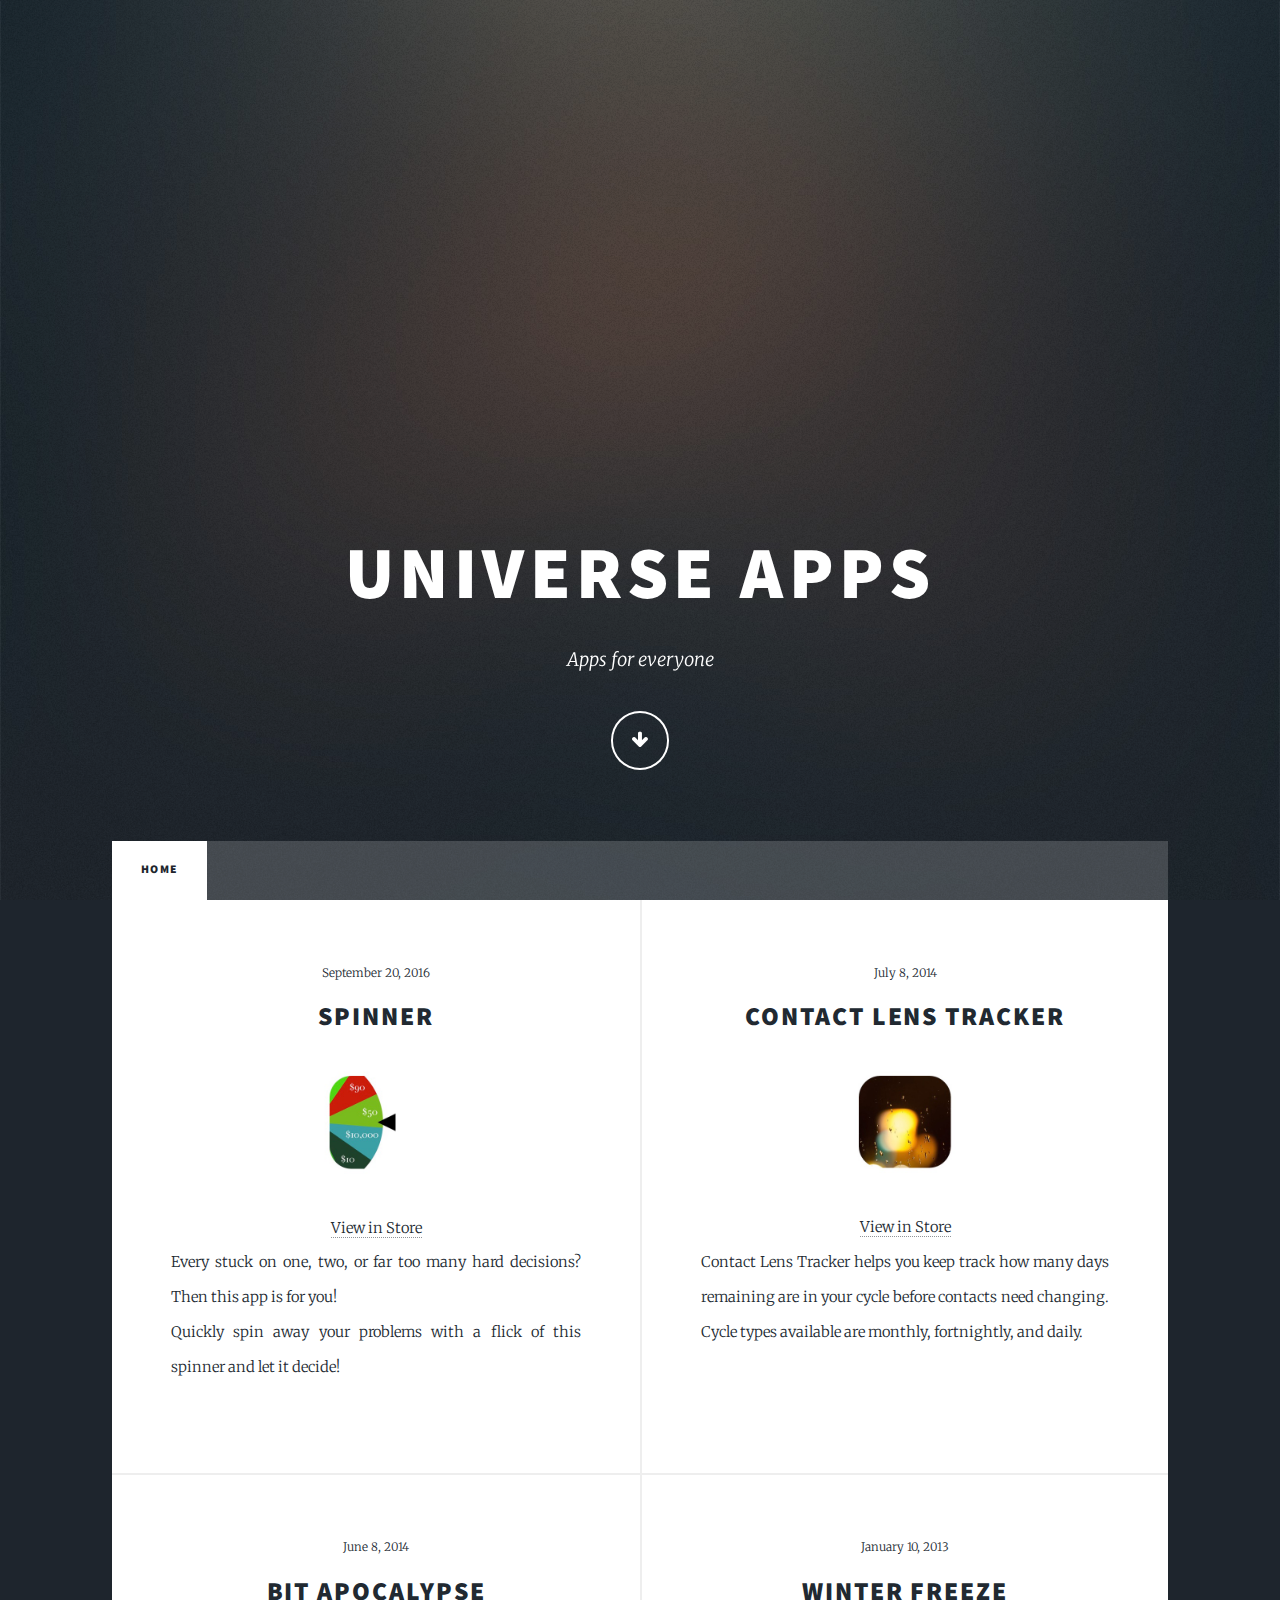
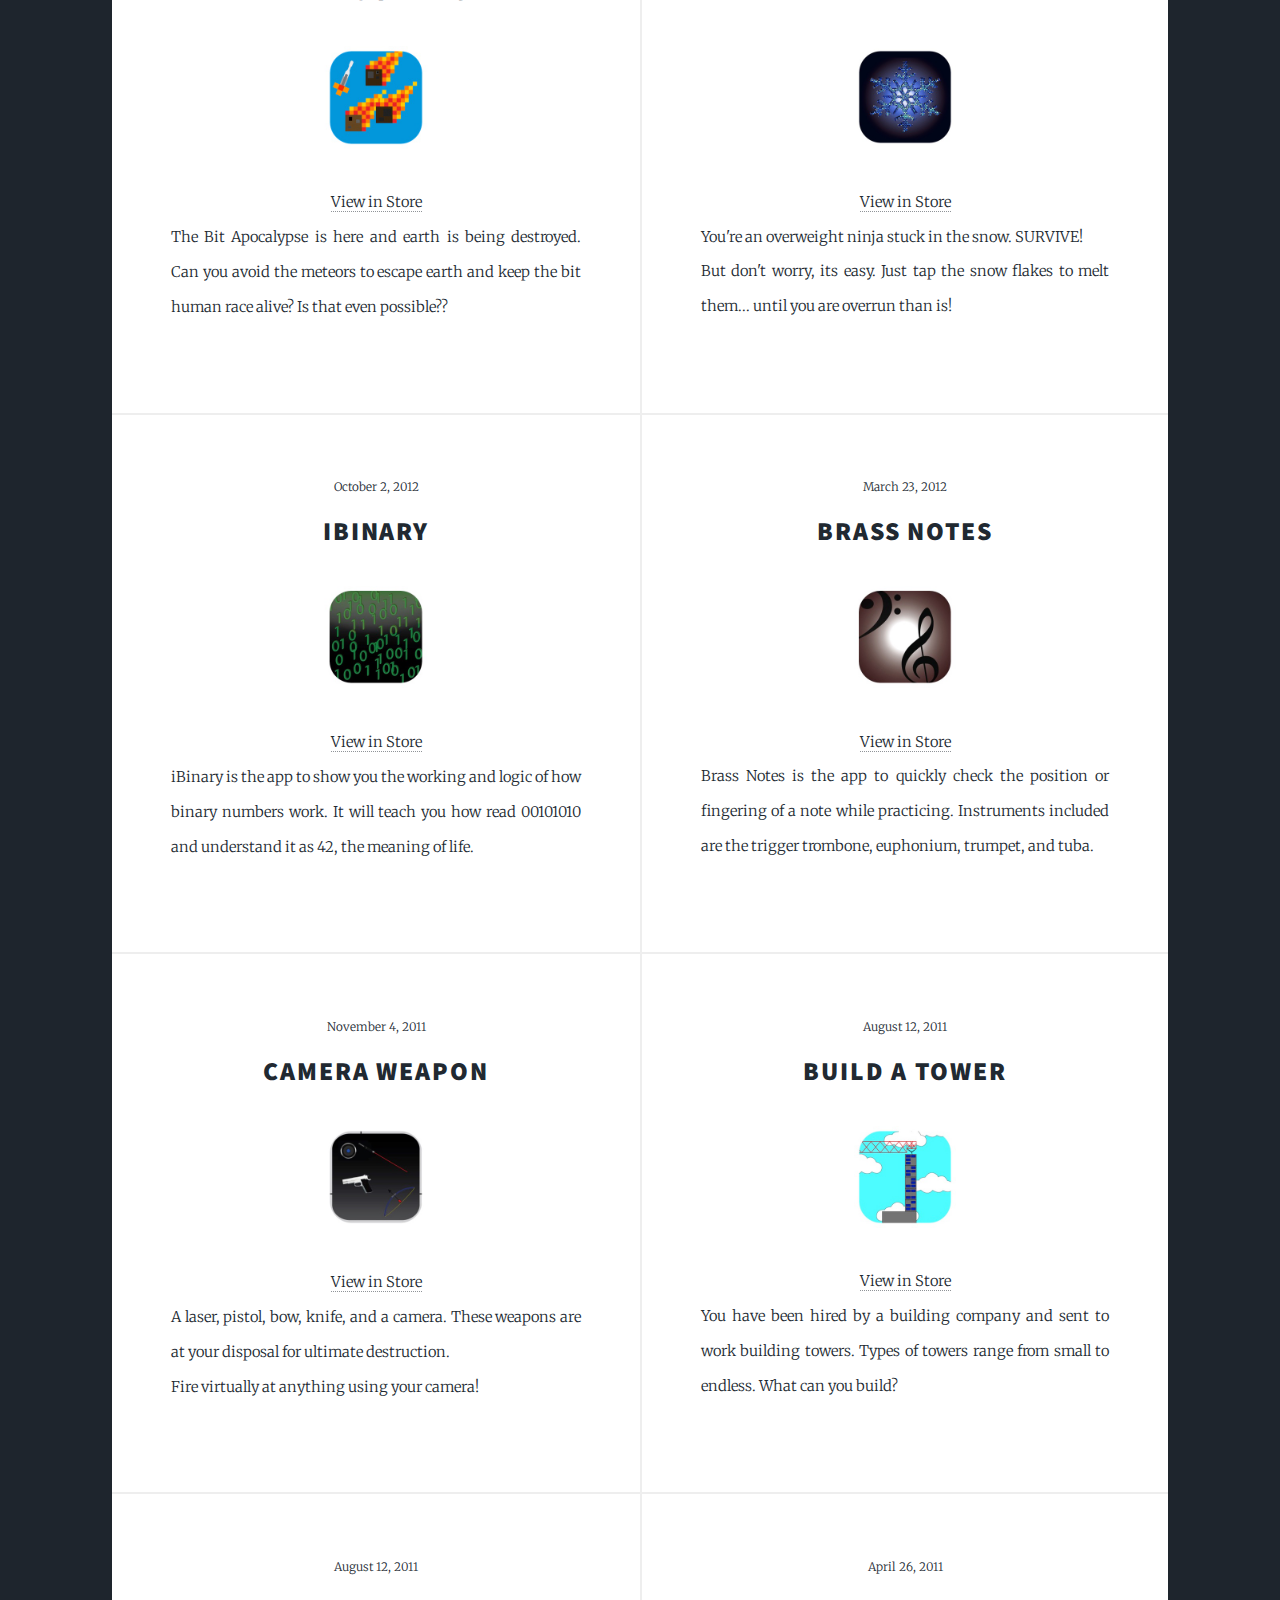
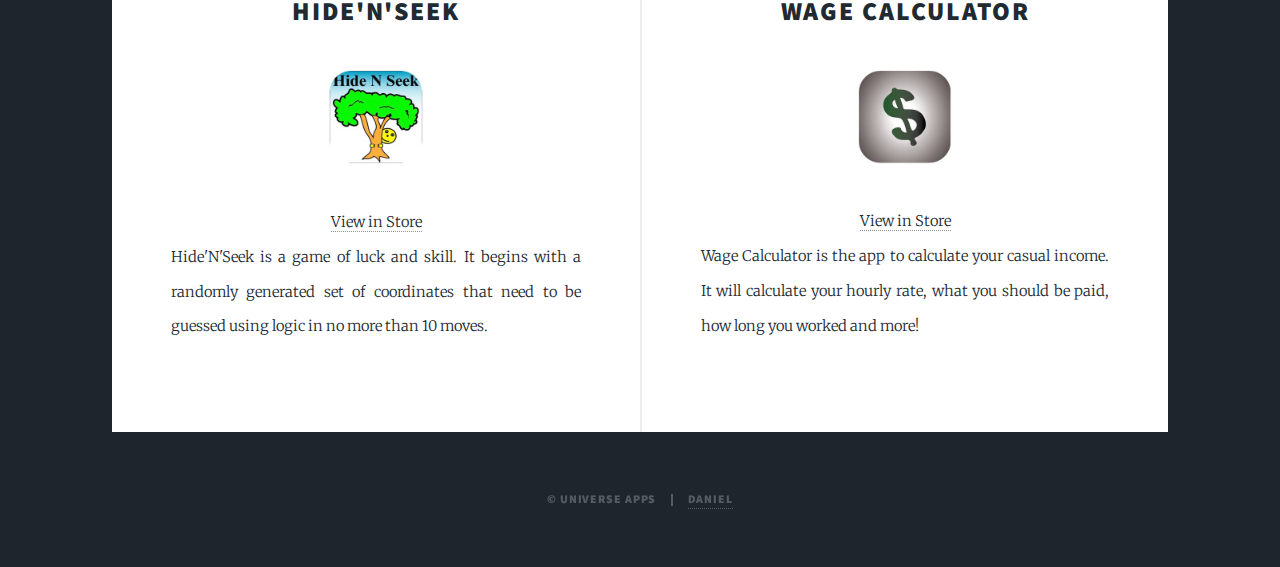
==== index.html @ ab13619a "Initial commit" ====
<!DOCTYPE HTML>
<html>
	<head>
		<title>Home : Universe Apps</title>
		<meta charset="utf-8" />
		<meta name="viewport" content="width=device-width, initial-scale=1, user-scalable=no" />
		<link rel="stylesheet" href="assets/css/main.css" />
		<noscript><link rel="stylesheet" href="assets/css/noscript.css" /></noscript>
	</head>
	<body class="is-loading">

		<!-- Wrapper -->
			<div id="wrapper" class="fade-in">

				<!-- Intro -->
					<div id="intro">
						<h1>Universe Apps</h1>
						<p>Apps for everyone<br /></p>
						<ul class="actions">
							<li><a href="#header" class="button icon solo fa-arrow-down scrolly">Continue</a></li>
						</ul>
					</div>

				<!-- Header -->
					<header id="header">
						<a href="#" class="logo">Apps</a>
					</header>

				<!-- Nav -->
					<nav id="nav">
						<ul class="links">
							<li class="active"><a href="/">Home</a></li>
						</ul>
					</nav>

				<!-- Main -->
					<div id="main">

						<!-- Posts -->
						<section class="posts">
							<article>
								<header>
									<span class="date">September 20, 2016</span>
									<h2><a href="#">Spinner</a></h2>
								</header>
								<a href="#" class="image fit"><img src="images/icon-spinner.jpg" alt="Spinner Icon" /></a>
								<a href="https://itunes.apple.com/us/app/music-ali-cation-spinner/id1155914004?mt=8">View in Store</a>
								<p>Every stuck on one, two, or far too many hard decisions? Then this app is for you!<br/>Quickly spin away your problems with a flick of this spinner and let it decide!</p>
								<ul class="actions">
									<!-- <li><a href="#" class="button">I want more!</a></li> -->
								</ul>
							</article>

							<article>
								<header>
									<span class="date">July 8, 2014</span>
									<h2><a href="#">Contact Lens Tracker</a></h2>
								</header>
								<a href="#" class="image fit"><img src="images/icon-contactlenstracker.jpg" alt="Contact Lens Tracker Icon" /></a>
								<a href="https://itunes.apple.com/us/app/contact-lens-tracker/id894402093?mt=8">View in Store</a>
								<p>Contact Lens Tracker helps you keep track how many days remaining are in your cycle before contacts need changing. Cycle types available are monthly, fortnightly, and daily.</p>
								<ul class="actions">
									<!-- <li><a href="#" class="button">I want more!</a></li> -->
								</ul>
							</article>

							<article>
								<header>
									<span class="date">June 8, 2014</span>
									<h2><a href="#">Bit Apocalypse</a></h2>
								</header>
								<a href="#" class="image fit"><img src="images/icon-bitapocalypse.jpg" alt="Bit Apocalypse Icon" /></a>
								<a href="https://itunes.apple.com/us/app/bit-apocalypse/id873081896?mt=8">View in Store</a>
								<p>The Bit Apocalypse is here and earth is being destroyed. Can you avoid the meteors to escape earth and keep the bit human race alive? Is that even possible??</p>
								<ul class="actions">
									<!-- <li><a href="#" class="button">I want more!</a></li> -->
								</ul>
							</article>
							
							<article>
								<header>
									<span class="date">January 10, 2013</span>
									<h2><a href="#">Winter Freeze</a></h2>
								</header>
								<a href="#" class="image fit"><img src="images/icon-winterfreeze.jpg" alt="Winter Freeze Icon" /></a>
								<a href="https://itunes.apple.com/au/app/winter-freeze/id590223038?mt=8">View in Store</a>
								<p>You're an overweight ninja stuck in the snow. SURVIVE!<br/>But don't worry, its easy. Just tap the snow flakes to melt them... until you are overrun than is!</p>
								<ul class="actions">
									<!-- <li><a href="#" class="button">I want more!</a></li> -->
								</ul>
							</article>

							<article>
								<header>
									<span class="date">October 2, 2012</span>
									<h2><a href="#">iBinary</a></h2>
								</header>
								<a href="#" class="image fit"><img src="images/icon-ibinary.jpg" alt="i Binary Icon" /></a>
								<a href="https://itunes.apple.com/au/app/ibinary/id564707224?mt=8">View in Store</a>
								<p>iBinary is the app to show you the working and logic of how binary numbers work. It will teach you how read 00101010 and understand it as 42, the meaning of life. </p>
								<ul class="actions">
									<!-- <li><a href="#" class="button">I want more!</a></li> -->
								</ul>
							</article>

							<article>
								<header>
									<span class="date">March 23, 2012</span>
									<h2><a href="#">Brass Notes</a></h2>
								</header>
								<a href="#" class="image fit"><img src="images/icon-brassnotes.jpg" alt="Brass Notes Icon" /></a>
								<a href="https://itunes.apple.com/au/app/brass-notes/id508528461?mt=8">View in Store</a>
								<p>Brass Notes is the app to quickly check the position or fingering of a note while practicing. Instruments included are the trigger trombone, euphonium, trumpet, and tuba.</p>
								<ul class="actions">
									<!-- <li><a href="#" class="button">I want more!</a></li> -->
								</ul>
							</article>

							<article>
								<header>
									<span class="date">November 4, 2011</span>
									<h2><a href="#">Camera Weapon</a></h2>
								</header>
								<a href="#" class="image fit"><img src="images/icon-cameraweapon.jpg" alt="Camera Weapon Icon" /></a>
								<a href="https://itunes.apple.com/au/app/camera-weapon/id477100239?mt=8">View in Store</a>
								<p>A laser, pistol, bow, knife, and a camera. These weapons are at your disposal for ultimate destruction.<br/>Fire virtually at anything using your camera!</p>
								<ul class="actions">
									<!-- <li><a href="#" class="button">I want more!</a></li> -->
								</ul>
							</article>

							<article>
								<header>
									<span class="date">August 12, 2011</span>
									<h2><a href="#">Build a Tower</a></h2>
								</header>
								<a href="#" class="image fit"><img src="images/icon-buildatower.jpg" alt="Build a Tower Icon" /></a>
								<a href="https://itunes.apple.com/au/app/build-a-tower/id455573363?mt=8">View in Store</a>
								<p>You have been hired by a building company and sent to work building towers. Types of towers range from small to endless. What can you build?</p>
								<ul class="actions">
									<!-- <li><a href="#" class="button">I want more!</a></li> -->
								</ul>
							</article>

							<article>
								<header>
									<span class="date">August 12, 2011</span>
									<h2><a href="#">Hide'N'Seek</a></h2>
								</header>
								<a href="#" class="image fit"><img src="images/icon-hidenseek.jpg" alt="Hide N Seek Icon" /></a>
								<a href="https://itunes.apple.com/au/app/hidenseek/id452963052?mt=8">View in Store</a>
								<p>Hide'N'Seek is a game of luck and skill. It begins with a randomly generated set of coordinates that need to be guessed using logic in no more than 10 moves.</p>
								<ul class="actions">
									<!-- <li><a href="#" class="button">I want more!</a></li> -->
								</ul>
							</article>

							<article>
								<header>
									<span class="date">April 26, 2011</span>
									<h2><a href="#">Wage Calculator</a></h2>
								</header>
								<a href="#" class="image fit"><img src="images/icon-wagecalculator.jpg" alt="Wage Calculator Icon" /></a>
								<a href="https://itunes.apple.com/au/app/wage-calculator/id431504537?mt=8">View in Store</a>
								<p>Wage Calculator is the app to calculate your casual income. It will calculate your hourly rate, what you should be paid, how long you worked and more!</p>
								<ul class="actions">
									<!-- <li><a href="#" class="button">I want more!</a></li> -->
								</ul>
							</article>
					
						</section>

					</div>


				<!-- Copyright -->
					<div id="copyright">
						<ul><li>&copy; Universe Apps</li><li><a href="#">Daniel</a></li></ul>
					</div>

			</div>

		<!-- Scripts -->
			<script src="assets/js/jquery.min.js"></script>
			<script src="assets/js/jquery.scrollex.min.js"></script>
			<script src="assets/js/jquery.scrolly.min.js"></script>
			<script src="assets/js/skel.min.js"></script>
			<script src="assets/js/util.js"></script>
			<script src="assets/js/main.js"></script>

	</body>
</html>
---- assets/css/main.css ----
@import url(font-awesome.min.css);
@import url("https://fonts.googleapis.com/css?family=Merriweather:300,700,300italic,700italic|Source+Sans+Pro:900");

/*
	Massively by HTML5 UP
	html5up.net | @ajlkn
	Free for personal and commercial use under the CCA 3.0 license (html5up.net/license)
*/

/* Reset */

	html, body, div, span, applet, object, iframe, h1, h2, h3, h4, h5, h6, p, blockquote, pre, a, abbr, acronym, address, big, cite, code, del, dfn, em, img, ins, kbd, q, s, samp, small, strike, strong, sub, sup, tt, var, b, u, i, center, dl, dt, dd, ol, ul, li, fieldset, form, label, legend, table, caption, tbody, tfoot, thead, tr, th, td, article, aside, canvas, details, embed, figure, figcaption, footer, header, hgroup, menu, nav, output, ruby, section, summary, time, mark, audio, video {
		margin: 0;
		padding: 0;
		border: 0;
		font-size: 100%;
		font: inherit;
		vertical-align: baseline;
	}

	article, aside, details, figcaption, figure, footer, header, hgroup, menu, nav, section {
		display: block;
	}

	body {
		line-height: 1;
	}

	ol, ul {
		list-style: none;
	}

	blockquote, q {
		quotes: none;
	}

	blockquote:before, blockquote:after, q:before, q:after {
		content: '';
		content: none;
	}

	table {
		border-collapse: collapse;
		border-spacing: 0;
	}

	body {
		-webkit-text-size-adjust: none;
	}

/* Box Model */

	*, *:before, *:after {
		-moz-box-sizing: border-box;
		-webkit-box-sizing: border-box;
		box-sizing: border-box;
	}

/* Grid */

	.row {
		border-bottom: solid 1px transparent;
		-moz-box-sizing: border-box;
		-webkit-box-sizing: border-box;
		box-sizing: border-box;
	}

	.row > * {
		float: left;
		-moz-box-sizing: border-box;
		-webkit-box-sizing: border-box;
		box-sizing: border-box;
	}

	.row:after, .row:before {
		content: '';
		display: block;
		clear: both;
		height: 0;
	}

	.row.uniform > * > :first-child {
		margin-top: 0;
	}

	.row.uniform > * > :last-child {
		margin-bottom: 0;
	}

	.row.\30 \25 > * {
		padding: 0 0 0 0rem;
	}

	.row.\30 \25 {
		margin: 0 0 -1px 0rem;
	}

	.row.uniform.\30 \25 > * {
		padding: 0rem 0 0 0rem;
	}

	.row.uniform.\30 \25 {
		margin: 0rem 0 -1px 0rem;
	}

	.row > * {
		padding: 0 0 0 1.5rem;
	}

	.row {
		margin: 0 0 -1px -1.5rem;
	}

	.row.uniform > * {
		padding: 1.5rem 0 0 1.5rem;
	}

	.row.uniform {
		margin: -1.5rem 0 -1px -1.5rem;
	}

	.row.\32 00\25 > * {
		padding: 0 0 0 3rem;
	}

	.row.\32 00\25 {
		margin: 0 0 -1px -3rem;
	}

	.row.uniform.\32 00\25 > * {
		padding: 3rem 0 0 3rem;
	}

	.row.uniform.\32 00\25 {
		margin: -3rem 0 -1px -3rem;
	}

	.row.\31 50\25 > * {
		padding: 0 0 0 2.25rem;
	}

	.row.\31 50\25 {
		margin: 0 0 -1px -2.25rem;
	}

	.row.uniform.\31 50\25 > * {
		padding: 2.25rem 0 0 2.25rem;
	}

	.row.uniform.\31 50\25 {
		margin: -2.25rem 0 -1px -2.25rem;
	}

	.row.\35 0\25 > * {
		padding: 0 0 0 0.75rem;
	}

	.row.\35 0\25 {
		margin: 0 0 -1px -0.75rem;
	}

	.row.uniform.\35 0\25 > * {
		padding: 0.75rem 0 0 0.75rem;
	}

	.row.uniform.\35 0\25 {
		margin: -0.75rem 0 -1px -0.75rem;
	}

	.row.\32 5\25 > * {
		padding: 0 0 0 0.375rem;
	}

	.row.\32 5\25 {
		margin: 0 0 -1px -0.375rem;
	}

	.row.uniform.\32 5\25 > * {
		padding: 0.375rem 0 0 0.375rem;
	}

	.row.uniform.\32 5\25 {
		margin: -0.375rem 0 -1px -0.375rem;
	}

	.\31 2u, .\31 2u\24 {
		width: 100%;
		clear: none;
		margin-left: 0;
	}

	.\31 1u, .\31 1u\24 {
		width: 91.6666666667%;
		clear: none;
		margin-left: 0;
	}

	.\31 0u, .\31 0u\24 {
		width: 83.3333333333%;
		clear: none;
		margin-left: 0;
	}

	.\39 u, .\39 u\24 {
		width: 75%;
		clear: none;
		margin-left: 0;
	}

	.\38 u, .\38 u\24 {
		width: 66.6666666667%;
		clear: none;
		margin-left: 0;
	}

	.\37 u, .\37 u\24 {
		width: 58.3333333333%;
		clear: none;
		margin-left: 0;
	}

	.\36 u, .\36 u\24 {
		width: 50%;
		clear: none;
		margin-left: 0;
	}

	.\35 u, .\35 u\24 {
		width: 41.6666666667%;
		clear: none;
		margin-left: 0;
	}

	.\34 u, .\34 u\24 {
		width: 33.3333333333%;
		clear: none;
		margin-left: 0;
	}

	.\33 u, .\33 u\24 {
		width: 25%;
		clear: none;
		margin-left: 0;
	}

	.\32 u, .\32 u\24 {
		width: 16.6666666667%;
		clear: none;
		margin-left: 0;
	}

	.\31 u, .\31 u\24 {
		width: 8.3333333333%;
		clear: none;
		margin-left: 0;
	}

	.\31 2u\24 + *,
	.\31 1u\24 + *,
	.\31 0u\24 + *,
	.\39 u\24 + *,
	.\38 u\24 + *,
	.\37 u\24 + *,
	.\36 u\24 + *,
	.\35 u\24 + *,
	.\34 u\24 + *,
	.\33 u\24 + *,
	.\32 u\24 + *,
	.\31 u\24 + * {
		clear: left;
	}

	.\-11u {
		margin-left: 91.66667%;
	}

	.\-10u {
		margin-left: 83.33333%;
	}

	.\-9u {
		margin-left: 75%;
	}

	.\-8u {
		margin-left: 66.66667%;
	}

	.\-7u {
		margin-left: 58.33333%;
	}

	.\-6u {
		margin-left: 50%;
	}

	.\-5u {
		margin-left: 41.66667%;
	}

	.\-4u {
		margin-left: 33.33333%;
	}

	.\-3u {
		margin-left: 25%;
	}

	.\-2u {
		margin-left: 16.66667%;
	}

	.\-1u {
		margin-left: 8.33333%;
	}

	@media screen and (max-width: 1680px) {

		.row > * {
			padding: 0 0 0 1.5rem;
		}

		.row {
			margin: 0 0 -1px -1.5rem;
		}

		.row.uniform > * {
			padding: 1.5rem 0 0 1.5rem;
		}

		.row.uniform {
			margin: -1.5rem 0 -1px -1.5rem;
		}

		.row.\32 00\25 > * {
			padding: 0 0 0 3rem;
		}

		.row.\32 00\25 {
			margin: 0 0 -1px -3rem;
		}

		.row.uniform.\32 00\25 > * {
			padding: 3rem 0 0 3rem;
		}

		.row.uniform.\32 00\25 {
			margin: -3rem 0 -1px -3rem;
		}

		.row.\31 50\25 > * {
			padding: 0 0 0 2.25rem;
		}

		.row.\31 50\25 {
			margin: 0 0 -1px -2.25rem;
		}

		.row.uniform.\31 50\25 > * {
			padding: 2.25rem 0 0 2.25rem;
		}

		.row.uniform.\31 50\25 {
			margin: -2.25rem 0 -1px -2.25rem;
		}

		.row.\35 0\25 > * {
			padding: 0 0 0 0.75rem;
		}

		.row.\35 0\25 {
			margin: 0 0 -1px -0.75rem;
		}

		.row.uniform.\35 0\25 > * {
			padding: 0.75rem 0 0 0.75rem;
		}

		.row.uniform.\35 0\25 {
			margin: -0.75rem 0 -1px -0.75rem;
		}

		.row.\32 5\25 > * {
			padding: 0 0 0 0.375rem;
		}

		.row.\32 5\25 {
			margin: 0 0 -1px -0.375rem;
		}

		.row.uniform.\32 5\25 > * {
			padding: 0.375rem 0 0 0.375rem;
		}

		.row.uniform.\32 5\25 {
			margin: -0.375rem 0 -1px -0.375rem;
		}

		.\31 2u\28xlarge\29, .\31 2u\24\28xlarge\29 {
			width: 100%;
			clear: none;
			margin-left: 0;
		}

		.\31 1u\28xlarge\29, .\31 1u\24\28xlarge\29 {
			width: 91.6666666667%;
			clear: none;
			margin-left: 0;
		}

		.\31 0u\28xlarge\29, .\31 0u\24\28xlarge\29 {
			width: 83.3333333333%;
			clear: none;
			margin-left: 0;
		}

		.\39 u\28xlarge\29, .\39 u\24\28xlarge\29 {
			width: 75%;
			clear: none;
			margin-left: 0;
		}

		.\38 u\28xlarge\29, .\38 u\24\28xlarge\29 {
			width: 66.6666666667%;
			clear: none;
			margin-left: 0;
		}

		.\37 u\28xlarge\29, .\37 u\24\28xlarge\29 {
			width: 58.3333333333%;
			clear: none;
			margin-left: 0;
		}

		.\36 u\28xlarge\29, .\36 u\24\28xlarge\29 {
			width: 50%;
			clear: none;
			margin-left: 0;
		}

		.\35 u\28xlarge\29, .\35 u\24\28xlarge\29 {
			width: 41.6666666667%;
			clear: none;
			margin-left: 0;
		}

		.\34 u\28xlarge\29, .\34 u\24\28xlarge\29 {
			width: 33.3333333333%;
			clear: none;
			margin-left: 0;
		}

		.\33 u\28xlarge\29, .\33 u\24\28xlarge\29 {
			width: 25%;
			clear: none;
			margin-left: 0;
		}

		.\32 u\28xlarge\29, .\32 u\24\28xlarge\29 {
			width: 16.6666666667%;
			clear: none;
			margin-left: 0;
		}

		.\31 u\28xlarge\29, .\31 u\24\28xlarge\29 {
			width: 8.3333333333%;
			clear: none;
			margin-left: 0;
		}

		.\31 2u\24\28xlarge\29 + *,
		.\31 1u\24\28xlarge\29 + *,
		.\31 0u\24\28xlarge\29 + *,
		.\39 u\24\28xlarge\29 + *,
		.\38 u\24\28xlarge\29 + *,
		.\37 u\24\28xlarge\29 + *,
		.\36 u\24\28xlarge\29 + *,
		.\35 u\24\28xlarge\29 + *,
		.\34 u\24\28xlarge\29 + *,
		.\33 u\24\28xlarge\29 + *,
		.\32 u\24\28xlarge\29 + *,
		.\31 u\24\28xlarge\29 + * {
			clear: left;
		}

		.\-11u\28xlarge\29 {
			margin-left: 91.66667%;
		}

		.\-10u\28xlarge\29 {
			margin-left: 83.33333%;
		}

		.\-9u\28xlarge\29 {
			margin-left: 75%;
		}

		.\-8u\28xlarge\29 {
			margin-left: 66.66667%;
		}

		.\-7u\28xlarge\29 {
			margin-left: 58.33333%;
		}

		.\-6u\28xlarge\29 {
			margin-left: 50%;
		}

		.\-5u\28xlarge\29 {
			margin-left: 41.66667%;
		}

		.\-4u\28xlarge\29 {
			margin-left: 33.33333%;
		}

		.\-3u\28xlarge\29 {
			margin-left: 25%;
		}

		.\-2u\28xlarge\29 {
			margin-left: 16.66667%;
		}

		.\-1u\28xlarge\29 {
			margin-left: 8.33333%;
		}

	}

	@media screen and (max-width: 1280px) {

		.row > * {
			padding: 0 0 0 1.5rem;
		}

		.row {
			margin: 0 0 -1px -1.5rem;
		}

		.row.uniform > * {
			padding: 1.5rem 0 0 1.5rem;
		}

		.row.uniform {
			margin: -1.5rem 0 -1px -1.5rem;
		}

		.row.\32 00\25 > * {
			padding: 0 0 0 3rem;
		}

		.row.\32 00\25 {
			margin: 0 0 -1px -3rem;
		}

		.row.uniform.\32 00\25 > * {
			padding: 3rem 0 0 3rem;
		}

		.row.uniform.\32 00\25 {
			margin: -3rem 0 -1px -3rem;
		}

		.row.\31 50\25 > * {
			padding: 0 0 0 2.25rem;
		}

		.row.\31 50\25 {
			margin: 0 0 -1px -2.25rem;
		}

		.row.uniform.\31 50\25 > * {
			padding: 2.25rem 0 0 2.25rem;
		}

		.row.uniform.\31 50\25 {
			margin: -2.25rem 0 -1px -2.25rem;
		}

		.row.\35 0\25 > * {
			padding: 0 0 0 0.75rem;
		}

		.row.\35 0\25 {
			margin: 0 0 -1px -0.75rem;
		}

		.row.uniform.\35 0\25 > * {
			padding: 0.75rem 0 0 0.75rem;
		}

		.row.uniform.\35 0\25 {
			margin: -0.75rem 0 -1px -0.75rem;
		}

		.row.\32 5\25 > * {
			padding: 0 0 0 0.375rem;
		}

		.row.\32 5\25 {
			margin: 0 0 -1px -0.375rem;
		}

		.row.uniform.\32 5\25 > * {
			padding: 0.375rem 0 0 0.375rem;
		}

		.row.uniform.\32 5\25 {
			margin: -0.375rem 0 -1px -0.375rem;
		}

		.\31 2u\28large\29, .\31 2u\24\28large\29 {
			width: 100%;
			clear: none;
			margin-left: 0;
		}

		.\31 1u\28large\29, .\31 1u\24\28large\29 {
			width: 91.6666666667%;
			clear: none;
			margin-left: 0;
		}

		.\31 0u\28large\29, .\31 0u\24\28large\29 {
			width: 83.3333333333%;
			clear: none;
			margin-left: 0;
		}

		.\39 u\28large\29, .\39 u\24\28large\29 {
			width: 75%;
			clear: none;
			margin-left: 0;
		}

		.\38 u\28large\29, .\38 u\24\28large\29 {
			width: 66.6666666667%;
			clear: none;
			margin-left: 0;
		}

		.\37 u\28large\29, .\37 u\24\28large\29 {
			width: 58.3333333333%;
			clear: none;
			margin-left: 0;
		}

		.\36 u\28large\29, .\36 u\24\28large\29 {
			width: 50%;
			clear: none;
			margin-left: 0;
		}

		.\35 u\28large\29, .\35 u\24\28large\29 {
			width: 41.6666666667%;
			clear: none;
			margin-left: 0;
		}

		.\34 u\28large\29, .\34 u\24\28large\29 {
			width: 33.3333333333%;
			clear: none;
			margin-left: 0;
		}

		.\33 u\28large\29, .\33 u\24\28large\29 {
			width: 25%;
			clear: none;
			margin-left: 0;
		}

		.\32 u\28large\29, .\32 u\24\28large\29 {
			width: 16.6666666667%;
			clear: none;
			margin-left: 0;
		}

		.\31 u\28large\29, .\31 u\24\28large\29 {
			width: 8.3333333333%;
			clear: none;
			margin-left: 0;
		}

		.\31 2u\24\28large\29 + *,
		.\31 1u\24\28large\29 + *,
		.\31 0u\24\28large\29 + *,
		.\39 u\24\28large\29 + *,
		.\38 u\24\28large\29 + *,
		.\37 u\24\28large\29 + *,
		.\36 u\24\28large\29 + *,
		.\35 u\24\28large\29 + *,
		.\34 u\24\28large\29 + *,
		.\33 u\24\28large\29 + *,
		.\32 u\24\28large\29 + *,
		.\31 u\24\28large\29 + * {
			clear: left;
		}

		.\-11u\28large\29 {
			margin-left: 91.66667%;
		}

		.\-10u\28large\29 {
			margin-left: 83.33333%;
		}

		.\-9u\28large\29 {
			margin-left: 75%;
		}

		.\-8u\28large\29 {
			margin-left: 66.66667%;
		}

		.\-7u\28large\29 {
			margin-left: 58.33333%;
		}

		.\-6u\28large\29 {
			margin-left: 50%;
		}

		.\-5u\28large\29 {
			margin-left: 41.66667%;
		}

		.\-4u\28large\29 {
			margin-left: 33.33333%;
		}

		.\-3u\28large\29 {
			margin-left: 25%;
		}

		.\-2u\28large\29 {
			margin-left: 16.66667%;
		}

		.\-1u\28large\29 {
			margin-left: 8.33333%;
		}

	}

	@media screen and (max-width: 980px) {

		.row > * {
			padding: 0 0 0 1.5rem;
		}

		.row {
			margin: 0 0 -1px -1.5rem;
		}

		.row.uniform > * {
			padding: 1.5rem 0 0 1.5rem;
		}

		.row.uniform {
			margin: -1.5rem 0 -1px -1.5rem;
		}

		.row.\32 00\25 > * {
			padding: 0 0 0 3rem;
		}

		.row.\32 00\25 {
			margin: 0 0 -1px -3rem;
		}

		.row.uniform.\32 00\25 > * {
			padding: 3rem 0 0 3rem;
		}

		.row.uniform.\32 00\25 {
			margin: -3rem 0 -1px -3rem;
		}

		.row.\31 50\25 > * {
			padding: 0 0 0 2.25rem;
		}

		.row.\31 50\25 {
			margin: 0 0 -1px -2.25rem;
		}

		.row.uniform.\31 50\25 > * {
			padding: 2.25rem 0 0 2.25rem;
		}

		.row.uniform.\31 50\25 {
			margin: -2.25rem 0 -1px -2.25rem;
		}

		.row.\35 0\25 > * {
			padding: 0 0 0 0.75rem;
		}

		.row.\35 0\25 {
			margin: 0 0 -1px -0.75rem;
		}

		.row.uniform.\35 0\25 > * {
			padding: 0.75rem 0 0 0.75rem;
		}

		.row.uniform.\35 0\25 {
			margin: -0.75rem 0 -1px -0.75rem;
		}

		.row.\32 5\25 > * {
			padding: 0 0 0 0.375rem;
		}

		.row.\32 5\25 {
			margin: 0 0 -1px -0.375rem;
		}

		.row.uniform.\32 5\25 > * {
			padding: 0.375rem 0 0 0.375rem;
		}

		.row.uniform.\32 5\25 {
			margin: -0.375rem 0 -1px -0.375rem;
		}

		.\31 2u\28medium\29, .\31 2u\24\28medium\29 {
			width: 100%;
			clear: none;
			margin-left: 0;
		}

		.\31 1u\28medium\29, .\31 1u\24\28medium\29 {
			width: 91.6666666667%;
			clear: none;
			margin-left: 0;
		}

		.\31 0u\28medium\29, .\31 0u\24\28medium\29 {
			width: 83.3333333333%;
			clear: none;
			margin-left: 0;
		}

		.\39 u\28medium\29, .\39 u\24\28medium\29 {
			width: 75%;
			clear: none;
			margin-left: 0;
		}

		.\38 u\28medium\29, .\38 u\24\28medium\29 {
			width: 66.6666666667%;
			clear: none;
			margin-left: 0;
		}

		.\37 u\28medium\29, .\37 u\24\28medium\29 {
			width: 58.3333333333%;
			clear: none;
			margin-left: 0;
		}

		.\36 u\28medium\29, .\36 u\24\28medium\29 {
			width: 50%;
			clear: none;
			margin-left: 0;
		}

		.\35 u\28medium\29, .\35 u\24\28medium\29 {
			width: 41.6666666667%;
			clear: none;
			margin-left: 0;
		}

		.\34 u\28medium\29, .\34 u\24\28medium\29 {
			width: 33.3333333333%;
			clear: none;
			margin-left: 0;
		}

		.\33 u\28medium\29, .\33 u\24\28medium\29 {
			width: 25%;
			clear: none;
			margin-left: 0;
		}

		.\32 u\28medium\29, .\32 u\24\28medium\29 {
			width: 16.6666666667%;
			clear: none;
			margin-left: 0;
		}

		.\31 u\28medium\29, .\31 u\24\28medium\29 {
			width: 8.3333333333%;
			clear: none;
			margin-left: 0;
		}

		.\31 2u\24\28medium\29 + *,
		.\31 1u\24\28medium\29 + *,
		.\31 0u\24\28medium\29 + *,
		.\39 u\24\28medium\29 + *,
		.\38 u\24\28medium\29 + *,
		.\37 u\24\28medium\29 + *,
		.\36 u\24\28medium\29 + *,
		.\35 u\24\28medium\29 + *,
		.\34 u\24\28medium\29 + *,
		.\33 u\24\28medium\29 + *,
		.\32 u\24\28medium\29 + *,
		.\31 u\24\28medium\29 + * {
			clear: left;
		}

		.\-11u\28medium\29 {
			margin-left: 91.66667%;
		}

		.\-10u\28medium\29 {
			margin-left: 83.33333%;
		}

		.\-9u\28medium\29 {
			margin-left: 75%;
		}

		.\-8u\28medium\29 {
			margin-left: 66.66667%;
		}

		.\-7u\28medium\29 {
			margin-left: 58.33333%;
		}

		.\-6u\28medium\29 {
			margin-left: 50%;
		}

		.\-5u\28medium\29 {
			margin-left: 41.66667%;
		}

		.\-4u\28medium\29 {
			margin-left: 33.33333%;
		}

		.\-3u\28medium\29 {
			margin-left: 25%;
		}

		.\-2u\28medium\29 {
			margin-left: 16.66667%;
		}

		.\-1u\28medium\29 {
			margin-left: 8.33333%;
		}

	}

	@media screen and (max-width: 736px) {

		.row > * {
			padding: 0 0 0 1.5rem;
		}

		.row {
			margin: 0 0 -1px -1.5rem;
		}

		.row.uniform > * {
			padding: 1.5rem 0 0 1.5rem;
		}

		.row.uniform {
			margin: -1.5rem 0 -1px -1.5rem;
		}

		.row.\32 00\25 > * {
			padding: 0 0 0 3rem;
		}

		.row.\32 00\25 {
			margin: 0 0 -1px -3rem;
		}

		.row.uniform.\32 00\25 > * {
			padding: 3rem 0 0 3rem;
		}

		.row.uniform.\32 00\25 {
			margin: -3rem 0 -1px -3rem;
		}

		.row.\31 50\25 > * {
			padding: 0 0 0 2.25rem;
		}

		.row.\31 50\25 {
			margin: 0 0 -1px -2.25rem;
		}

		.row.uniform.\31 50\25 > * {
			padding: 2.25rem 0 0 2.25rem;
		}

		.row.uniform.\31 50\25 {
			margin: -2.25rem 0 -1px -2.25rem;
		}

		.row.\35 0\25 > * {
			padding: 0 0 0 0.75rem;
		}

		.row.\35 0\25 {
			margin: 0 0 -1px -0.75rem;
		}

		.row.uniform.\35 0\25 > * {
			padding: 0.75rem 0 0 0.75rem;
		}

		.row.uniform.\35 0\25 {
			margin: -0.75rem 0 -1px -0.75rem;
		}

		.row.\32 5\25 > * {
			padding: 0 0 0 0.375rem;
		}

		.row.\32 5\25 {
			margin: 0 0 -1px -0.375rem;
		}

		.row.uniform.\32 5\25 > * {
			padding: 0.375rem 0 0 0.375rem;
		}

		.row.uniform.\32 5\25 {
			margin: -0.375rem 0 -1px -0.375rem;
		}

		.\31 2u\28small\29, .\31 2u\24\28small\29 {
			width: 100%;
			clear: none;
			margin-left: 0;
		}

		.\31 1u\28small\29, .\31 1u\24\28small\29 {
			width: 91.6666666667%;
			clear: none;
			margin-left: 0;
		}

		.\31 0u\28small\29, .\31 0u\24\28small\29 {
			width: 83.3333333333%;
			clear: none;
			margin-left: 0;
		}

		.\39 u\28small\29, .\39 u\24\28small\29 {
			width: 75%;
			clear: none;
			margin-left: 0;
		}

		.\38 u\28small\29, .\38 u\24\28small\29 {
			width: 66.6666666667%;
			clear: none;
			margin-left: 0;
		}

		.\37 u\28small\29, .\37 u\24\28small\29 {
			width: 58.3333333333%;
			clear: none;
			margin-left: 0;
		}

		.\36 u\28small\29, .\36 u\24\28small\29 {
			width: 50%;
			clear: none;
			margin-left: 0;
		}

		.\35 u\28small\29, .\35 u\24\28small\29 {
			width: 41.6666666667%;
			clear: none;
			margin-left: 0;
		}

		.\34 u\28small\29, .\34 u\24\28small\29 {
			width: 33.3333333333%;
			clear: none;
			margin-left: 0;
		}

		.\33 u\28small\29, .\33 u\24\28small\29 {
			width: 25%;
			clear: none;
			margin-left: 0;
		}

		.\32 u\28small\29, .\32 u\24\28small\29 {
			width: 16.6666666667%;
			clear: none;
			margin-left: 0;
		}

		.\31 u\28small\29, .\31 u\24\28small\29 {
			width: 8.3333333333%;
			clear: none;
			margin-left: 0;
		}

		.\31 2u\24\28small\29 + *,
		.\31 1u\24\28small\29 + *,
		.\31 0u\24\28small\29 + *,
		.\39 u\24\28small\29 + *,
		.\38 u\24\28small\29 + *,
		.\37 u\24\28small\29 + *,
		.\36 u\24\28small\29 + *,
		.\35 u\24\28small\29 + *,
		.\34 u\24\28small\29 + *,
		.\33 u\24\28small\29 + *,
		.\32 u\24\28small\29 + *,
		.\31 u\24\28small\29 + * {
			clear: left;
		}

		.\-11u\28small\29 {
			margin-left: 91.66667%;
		}

		.\-10u\28small\29 {
			margin-left: 83.33333%;
		}

		.\-9u\28small\29 {
			margin-left: 75%;
		}

		.\-8u\28small\29 {
			margin-left: 66.66667%;
		}

		.\-7u\28small\29 {
			margin-left: 58.33333%;
		}

		.\-6u\28small\29 {
			margin-left: 50%;
		}

		.\-5u\28small\29 {
			margin-left: 41.66667%;
		}

		.\-4u\28small\29 {
			margin-left: 33.33333%;
		}

		.\-3u\28small\29 {
			margin-left: 25%;
		}

		.\-2u\28small\29 {
			margin-left: 16.66667%;
		}

		.\-1u\28small\29 {
			margin-left: 8.33333%;
		}

	}

	@media screen and (max-width: 480px) {

		.row > * {
			padding: 0 0 0 1.5rem;
		}

		.row {
			margin: 0 0 -1px -1.5rem;
		}

		.row.uniform > * {
			padding: 1.5rem 0 0 1.5rem;
		}

		.row.uniform {
			margin: -1.5rem 0 -1px -1.5rem;
		}

		.row.\32 00\25 > * {
			padding: 0 0 0 3rem;
		}

		.row.\32 00\25 {
			margin: 0 0 -1px -3rem;
		}

		.row.uniform.\32 00\25 > * {
			padding: 3rem 0 0 3rem;
		}

		.row.uniform.\32 00\25 {
			margin: -3rem 0 -1px -3rem;
		}

		.row.\31 50\25 > * {
			padding: 0 0 0 2.25rem;
		}

		.row.\31 50\25 {
			margin: 0 0 -1px -2.25rem;
		}

		.row.uniform.\31 50\25 > * {
			padding: 2.25rem 0 0 2.25rem;
		}

		.row.uniform.\31 50\25 {
			margin: -2.25rem 0 -1px -2.25rem;
		}

		.row.\35 0\25 > * {
			padding: 0 0 0 0.75rem;
		}

		.row.\35 0\25 {
			margin: 0 0 -1px -0.75rem;
		}

		.row.uniform.\35 0\25 > * {
			padding: 0.75rem 0 0 0.75rem;
		}

		.row.uniform.\35 0\25 {
			margin: -0.75rem 0 -1px -0.75rem;
		}

		.row.\32 5\25 > * {
			padding: 0 0 0 0.375rem;
		}

		.row.\32 5\25 {
			margin: 0 0 -1px -0.375rem;
		}

		.row.uniform.\32 5\25 > * {
			padding: 0.375rem 0 0 0.375rem;
		}

		.row.uniform.\32 5\25 {
			margin: -0.375rem 0 -1px -0.375rem;
		}

		.\31 2u\28xsmall\29, .\31 2u\24\28xsmall\29 {
			width: 100%;
			clear: none;
			margin-left: 0;
		}

		.\31 1u\28xsmall\29, .\31 1u\24\28xsmall\29 {
			width: 91.6666666667%;
			clear: none;
			margin-left: 0;
		}

		.\31 0u\28xsmall\29, .\31 0u\24\28xsmall\29 {
			width: 83.3333333333%;
			clear: none;
			margin-left: 0;
		}

		.\39 u\28xsmall\29, .\39 u\24\28xsmall\29 {
			width: 75%;
			clear: none;
			margin-left: 0;
		}

		.\38 u\28xsmall\29, .\38 u\24\28xsmall\29 {
			width: 66.6666666667%;
			clear: none;
			margin-left: 0;
		}

		.\37 u\28xsmall\29, .\37 u\24\28xsmall\29 {
			width: 58.3333333333%;
			clear: none;
			margin-left: 0;
		}

		.\36 u\28xsmall\29, .\36 u\24\28xsmall\29 {
			width: 50%;
			clear: none;
			margin-left: 0;
		}

		.\35 u\28xsmall\29, .\35 u\24\28xsmall\29 {
			width: 41.6666666667%;
			clear: none;
			margin-left: 0;
		}

		.\34 u\28xsmall\29, .\34 u\24\28xsmall\29 {
			width: 33.3333333333%;
			clear: none;
			margin-left: 0;
		}

		.\33 u\28xsmall\29, .\33 u\24\28xsmall\29 {
			width: 25%;
			clear: none;
			margin-left: 0;
		}

		.\32 u\28xsmall\29, .\32 u\24\28xsmall\29 {
			width: 16.6666666667%;
			clear: none;
			margin-left: 0;
		}

		.\31 u\28xsmall\29, .\31 u\24\28xsmall\29 {
			width: 8.3333333333%;
			clear: none;
			margin-left: 0;
		}

		.\31 2u\24\28xsmall\29 + *,
		.\31 1u\24\28xsmall\29 + *,
		.\31 0u\24\28xsmall\29 + *,
		.\39 u\24\28xsmall\29 + *,
		.\38 u\24\28xsmall\29 + *,
		.\37 u\24\28xsmall\29 + *,
		.\36 u\24\28xsmall\29 + *,
		.\35 u\24\28xsmall\29 + *,
		.\34 u\24\28xsmall\29 + *,
		.\33 u\24\28xsmall\29 + *,
		.\32 u\24\28xsmall\29 + *,
		.\31 u\24\28xsmall\29 + * {
			clear: left;
		}

		.\-11u\28xsmall\29 {
			margin-left: 91.66667%;
		}

		.\-10u\28xsmall\29 {
			margin-left: 83.33333%;
		}

		.\-9u\28xsmall\29 {
			margin-left: 75%;
		}

		.\-8u\28xsmall\29 {
			margin-left: 66.66667%;
		}

		.\-7u\28xsmall\29 {
			margin-left: 58.33333%;
		}

		.\-6u\28xsmall\29 {
			margin-left: 50%;
		}

		.\-5u\28xsmall\29 {
			margin-left: 41.66667%;
		}

		.\-4u\28xsmall\29 {
			margin-left: 33.33333%;
		}

		.\-3u\28xsmall\29 {
			margin-left: 25%;
		}

		.\-2u\28xsmall\29 {
			margin-left: 16.66667%;
		}

		.\-1u\28xsmall\29 {
			margin-left: 8.33333%;
		}

	}

	@media screen and (max-width: 360px) {

		.row > * {
			padding: 0 0 0 1.5rem;
		}

		.row {
			margin: 0 0 -1px -1.5rem;
		}

		.row.uniform > * {
			padding: 1.5rem 0 0 1.5rem;
		}

		.row.uniform {
			margin: -1.5rem 0 -1px -1.5rem;
		}

		.row.\32 00\25 > * {
			padding: 0 0 0 3rem;
		}

		.row.\32 00\25 {
			margin: 0 0 -1px -3rem;
		}

		.row.uniform.\32 00\25 > * {
			padding: 3rem 0 0 3rem;
		}

		.row.uniform.\32 00\25 {
			margin: -3rem 0 -1px -3rem;
		}

		.row.\31 50\25 > * {
			padding: 0 0 0 2.25rem;
		}

		.row.\31 50\25 {
			margin: 0 0 -1px -2.25rem;
		}

		.row.uniform.\31 50\25 > * {
			padding: 2.25rem 0 0 2.25rem;
		}

		.row.uniform.\31 50\25 {
			margin: -2.25rem 0 -1px -2.25rem;
		}

		.row.\35 0\25 > * {
			padding: 0 0 0 0.75rem;
		}

		.row.\35 0\25 {
			margin: 0 0 -1px -0.75rem;
		}

		.row.uniform.\35 0\25 > * {
			padding: 0.75rem 0 0 0.75rem;
		}

		.row.uniform.\35 0\25 {
			margin: -0.75rem 0 -1px -0.75rem;
		}

		.row.\32 5\25 > * {
			padding: 0 0 0 0.375rem;
		}

		.row.\32 5\25 {
			margin: 0 0 -1px -0.375rem;
		}

		.row.uniform.\32 5\25 > * {
			padding: 0.375rem 0 0 0.375rem;
		}

		.row.uniform.\32 5\25 {
			margin: -0.375rem 0 -1px -0.375rem;
		}

		.\31 2u\28xxsmall\29, .\31 2u\24\28xxsmall\29 {
			width: 100%;
			clear: none;
			margin-left: 0;
		}

		.\31 1u\28xxsmall\29, .\31 1u\24\28xxsmall\29 {
			width: 91.6666666667%;
			clear: none;
			margin-left: 0;
		}

		.\31 0u\28xxsmall\29, .\31 0u\24\28xxsmall\29 {
			width: 83.3333333333%;
			clear: none;
			margin-left: 0;
		}

		.\39 u\28xxsmall\29, .\39 u\24\28xxsmall\29 {
			width: 75%;
			clear: none;
			margin-left: 0;
		}

		.\38 u\28xxsmall\29, .\38 u\24\28xxsmall\29 {
			width: 66.6666666667%;
			clear: none;
			margin-left: 0;
		}

		.\37 u\28xxsmall\29, .\37 u\24\28xxsmall\29 {
			width: 58.3333333333%;
			clear: none;
			margin-left: 0;
		}

		.\36 u\28xxsmall\29, .\36 u\24\28xxsmall\29 {
			width: 50%;
			clear: none;
			margin-left: 0;
		}

		.\35 u\28xxsmall\29, .\35 u\24\28xxsmall\29 {
			width: 41.6666666667%;
			clear: none;
			margin-left: 0;
		}

		.\34 u\28xxsmall\29, .\34 u\24\28xxsmall\29 {
			width: 33.3333333333%;
			clear: none;
			margin-left: 0;
		}

		.\33 u\28xxsmall\29, .\33 u\24\28xxsmall\29 {
			width: 25%;
			clear: none;
			margin-left: 0;
		}

		.\32 u\28xxsmall\29, .\32 u\24\28xxsmall\29 {
			width: 16.6666666667%;
			clear: none;
			margin-left: 0;
		}

		.\31 u\28xxsmall\29, .\31 u\24\28xxsmall\29 {
			width: 8.3333333333%;
			clear: none;
			margin-left: 0;
		}

		.\31 2u\24\28xxsmall\29 + *,
		.\31 1u\24\28xxsmall\29 + *,
		.\31 0u\24\28xxsmall\29 + *,
		.\39 u\24\28xxsmall\29 + *,
		.\38 u\24\28xxsmall\29 + *,
		.\37 u\24\28xxsmall\29 + *,
		.\36 u\24\28xxsmall\29 + *,
		.\35 u\24\28xxsmall\29 + *,
		.\34 u\24\28xxsmall\29 + *,
		.\33 u\24\28xxsmall\29 + *,
		.\32 u\24\28xxsmall\29 + *,
		.\31 u\24\28xxsmall\29 + * {
			clear: left;
		}

		.\-11u\28xxsmall\29 {
			margin-left: 91.66667%;
		}

		.\-10u\28xxsmall\29 {
			margin-left: 83.33333%;
		}

		.\-9u\28xxsmall\29 {
			margin-left: 75%;
		}

		.\-8u\28xxsmall\29 {
			margin-left: 66.66667%;
		}

		.\-7u\28xxsmall\29 {
			margin-left: 58.33333%;
		}

		.\-6u\28xxsmall\29 {
			margin-left: 50%;
		}

		.\-5u\28xxsmall\29 {
			margin-left: 41.66667%;
		}

		.\-4u\28xxsmall\29 {
			margin-left: 33.33333%;
		}

		.\-3u\28xxsmall\29 {
			margin-left: 25%;
		}

		.\-2u\28xxsmall\29 {
			margin-left: 16.66667%;
		}

		.\-1u\28xxsmall\29 {
			margin-left: 8.33333%;
		}

	}

/* Basic */

	@-ms-viewport {
		width: device-width;
	}

	body {
		-ms-overflow-style: scrollbar;
	}

	@media screen and (max-width: 480px) {

		html, body {
			min-width: 320px;
		}

	}

	body {
		background-color: #1e252d;
	}

		body.is-loading *, body.is-loading *:before, body.is-loading *:after {
			-moz-animation: none !important;
			-webkit-animation: none !important;
			-ms-animation: none !important;
			animation: none !important;
			-moz-transition: none !important;
			-webkit-transition: none !important;
			-ms-transition: none !important;
			transition: none !important;
		}

/* Type */

	html {
		font-size: 16pt;
	}

		@media screen and (max-width: 1680px) {

			html {
				font-size: 12pt;
			}

		}

		@media screen and (max-width: 1280px) {

			html {
				font-size: 11pt;
			}

		}

		@media screen and (max-width: 360px) {

			html {
				font-size: 10pt;
			}

		}

	body {
		color: #212931;
	}

	body, input, select, textarea {
		font-family: "Merriweather", Georgia, serif;
		font-weight: 300;
		font-size: 1rem;
		line-height: 2.375;
	}

	a {
		-moz-transition: color 0.2s ease-in-out, background-color 0.2s ease-in-out, border-color 0.2s ease-in-out, box-shadow 0.2s ease-in-out;
		-webkit-transition: color 0.2s ease-in-out, background-color 0.2s ease-in-out, border-color 0.2s ease-in-out, box-shadow 0.2s ease-in-out;
		-ms-transition: color 0.2s ease-in-out, background-color 0.2s ease-in-out, border-color 0.2s ease-in-out, box-shadow 0.2s ease-in-out;
		transition: color 0.2s ease-in-out, background-color 0.2s ease-in-out, border-color 0.2s ease-in-out, box-shadow 0.2s ease-in-out;
		border-bottom: dotted 1px;
		text-decoration: none;
	}

		a:hover {
			border-bottom-color: transparent;
		}

	strong, b {
		font-weight: 600;
	}

	em, i {
		font-style: italic;
	}

	p {
		text-align: justify;
		margin: 0 0 2rem 0;
	}

	h1, h2, h3, h4, h5, h6 {
		font-family: "Source Sans Pro", Helvetica, sans-serif;
		font-weight: 900;
		line-height: 1.5;
		letter-spacing: 0.075em;
		text-transform: uppercase;
		margin: 0 0 1rem 0;
	}

		h1 a, h2 a, h3 a, h4 a, h5 a, h6 a {
			border-bottom: 0;
			color: inherit;
			text-decoration: none;
		}

	h1 {
		font-size: 4rem;
		line-height: 1.1;
		margin: 0 0 2rem 0;
	}

	h2 {
		font-size: 1.75rem;
		line-height: 1.3;
		margin: 0 0 1.5rem 0;
	}

	h3 {
		font-size: 1.25rem;
		margin: 0 0 1.5rem 0;
	}

	h4 {
		font-size: 1rem;
	}

	h5 {
		font-size: 0.9rem;
	}

	h6 {
		font-size: 0.8rem;
	}

	sub {
		font-size: 0.8rem;
		position: relative;
		top: 0.5rem;
	}

	sup {
		font-size: 0.8rem;
		position: relative;
		top: -0.5rem;
	}

	blockquote {
		border-left: solid 4px;
		font-style: italic;
		margin: 0 0 2rem 0;
		padding: 0.5rem 0 0.5rem 2rem;
	}

	code {
		border: solid 2px;
		font-family: "Courier New", monospace;
		font-size: 0.9rem;
		margin: 0 0.25rem;
		padding: 0.25rem 0.65rem;
	}

	pre {
		-webkit-overflow-scrolling: touch;
		font-family: "Courier New", monospace;
		font-size: 0.9rem;
		margin: 0 0 2rem 0;
	}

		pre code {
			display: block;
			line-height: 1.75;
			padding: 1rem 1.5rem;
			overflow-x: auto;
		}

	hr {
		border: 0;
		border-bottom: solid 2px;
		margin: 3rem 0;
	}

		hr.major {
			margin: 5rem 0;
		}

	.align-left {
		text-align: left;
	}

	.align-center {
		text-align: center;
	}

	.align-right {
		text-align: right;
	}

	input, select, textarea {
		color: #212931;
	}

	a {
		color: #212931;
		border-bottom-color: rgba(33, 41, 49, 0.5);
	}

		a:hover {
			border-bottom-color: transparent;
			color: #18bfef !important;
		}

	strong, b {
		color: #212931;
	}

	h1, h2, h3, h4, h5, h6 {
		color: #212931;
	}

	blockquote {
		border-left-color: #eeeeee;
	}

	code {
		background: rgba(220, 220, 220, 0.25);
		border-color: #eeeeee;
	}

	hr {
		border-bottom-color: #eeeeee;
	}

/* Box */

	.box {
		border: solid 2px;
		margin-bottom: 2rem;
		padding: 1.5rem;
	}

		.box > :last-child,
		.box > :last-child > :last-child,
		.box > :last-child > :last-child > :last-child {
			margin-bottom: 0;
		}

		.box.alt {
			border: 0;
			border-radius: 0;
			padding: 0;
		}

	.box {
		border-color: #eeeeee;
	}

/* Button */

	input[type="submit"],
	input[type="reset"],
	input[type="button"],
	button,
	.button {
		-moz-appearance: none;
		-webkit-appearance: none;
		-ms-appearance: none;
		appearance: none;
		-moz-transition: background-color 0.2s ease-in-out, box-shadow 0.2s ease-in-out, color 0.2s ease-in-out;
		-webkit-transition: background-color 0.2s ease-in-out, box-shadow 0.2s ease-in-out, color 0.2s ease-in-out;
		-ms-transition: background-color 0.2s ease-in-out, box-shadow 0.2s ease-in-out, color 0.2s ease-in-out;
		transition: background-color 0.2s ease-in-out, box-shadow 0.2s ease-in-out, color 0.2s ease-in-out;
		border: 0;
		cursor: pointer;
		display: inline-block;
		font-family: "Source Sans Pro", Helvetica, sans-serif;
		font-size: 0.8rem;
		font-weight: 900;
		letter-spacing: 0.075em;
		height: 3rem;
		line-height: 3rem;
		padding: 0 2rem;
		text-align: center;
		text-decoration: none;
		text-transform: uppercase;
		white-space: nowrap;
	}

		input[type="submit"].icon:before,
		input[type="reset"].icon:before,
		input[type="button"].icon:before,
		button.icon:before,
		.button.icon:before {
			margin-right: 0.5rem;
		}

		input[type="submit"].icon.solo,
		input[type="reset"].icon.solo,
		input[type="button"].icon.solo,
		button.icon.solo,
		.button.icon.solo {
			position: relative;
			width: 4rem;
			height: 4rem;
			line-height: 4rem;
			border-radius: 4rem;
			text-indent: 4rem;
			overflow: hidden;
			padding: 0;
			white-space: nowrap;
		}

			input[type="submit"].icon.solo:before,
			input[type="reset"].icon.solo:before,
			input[type="button"].icon.solo:before,
			button.icon.solo:before,
			.button.icon.solo:before {
				position: absolute;
				display: block;
				top: 0;
				left: 0;
				width: inherit;
				height: inherit;
				line-height: inherit;
				font-size: 1.25rem;
				margin-right: 0;
				text-align: center;
				text-indent: 0;
			}

		input[type="submit"].fit,
		input[type="reset"].fit,
		input[type="button"].fit,
		button.fit,
		.button.fit {
			display: block;
			margin: 0 0 1rem 0;
			width: 100%;
		}

		input[type="submit"].small,
		input[type="reset"].small,
		input[type="button"].small,
		button.small,
		.button.small {
			font-size: 0.7rem;
			height: 2.5rem;
			line-height: 2.5rem;
			padding: 0 1.5rem;
		}

		input[type="submit"].big,
		input[type="reset"].big,
		input[type="button"].big,
		button.big,
		.button.big {
			font-size: 0.9rem;
			height: 3.5rem;
			line-height: 3.5rem;
			padding: 0 2.75rem;
		}

		@media screen and (max-width: 980px) {

			input[type="submit"],
			input[type="reset"],
			input[type="button"],
			button,
			.button {
				font-size: 0.9rem;
				height: 3.25rem;
				line-height: 3.25rem;
			}

				input[type="submit"].big,
				input[type="reset"].big,
				input[type="button"].big,
				button.big,
				.button.big {
					font-size: 1rem;
					height: 3.75rem;
					line-height: 3.75rem;
				}

		}

		input[type="submit"].disabled, input[type="submit"]:disabled,
		input[type="reset"].disabled,
		input[type="reset"]:disabled,
		input[type="button"].disabled,
		input[type="button"]:disabled,
		button.disabled,
		button:disabled,
		.button.disabled,
		.button:disabled {
			-moz-pointer-events: none;
			-webkit-pointer-events: none;
			-ms-pointer-events: none;
			pointer-events: none;
			opacity: 0.25;
		}

	input[type="submit"],
	input[type="reset"],
	input[type="button"],
	button,
	.button {
		background-color: transparent;
		box-shadow: inset 0 0 0 2px #212931;
		color: #212931 !important;
	}

		input[type="submit"]:hover,
		input[type="reset"]:hover,
		input[type="button"]:hover,
		button:hover,
		.button:hover {
			box-shadow: inset 0 0 0 2px #18bfef;
			color: #18bfef !important;
		}

		input[type="submit"].special,
		input[type="reset"].special,
		input[type="button"].special,
		button.special,
		.button.special {
			background-color: #212931;
			box-shadow: none;
			color: #ffffff !important;
		}

			input[type="submit"].special:hover,
			input[type="reset"].special:hover,
			input[type="button"].special:hover,
			button.special:hover,
			.button.special:hover {
				background-color: #18bfef;
			}

/* Form */

	form {
		display: -moz-flex;
		display: -webkit-flex;
		display: -ms-flex;
		display: flex;
		-moz-flex-wrap: wrap;
		-webkit-flex-wrap: wrap;
		-ms-flex-wrap: wrap;
		flex-wrap: wrap;
		width: calc(100% + 3rem);
		margin: -1.5rem 0 2rem -1.5rem;
	}

		form > .field {
			-moz-flex-grow: 0;
			-webkit-flex-grow: 0;
			-ms-flex-grow: 0;
			flex-grow: 0;
			-moz-flex-shrink: 0;
			-webkit-flex-shrink: 0;
			-ms-flex-shrink: 0;
			flex-shrink: 0;
			padding: 1.5rem 0 0 1.5rem;
			width: calc(100% - 1.5rem);
		}

			form > .field.half {
				width: calc(50% - 0.75rem);
			}

			form > .field.third {
				width: calc(100%/3 - 0.5rem);
			}

			form > .field.quarter {
				width: calc(25% - 0.375rem);
			}

		form > .actions {
			-moz-flex-grow: 0;
			-webkit-flex-grow: 0;
			-ms-flex-grow: 0;
			flex-grow: 0;
			-moz-flex-shrink: 1;
			-webkit-flex-shrink: 1;
			-ms-flex-shrink: 1;
			flex-shrink: 1;
			margin: 1.875rem 0 0 1.5rem !important;
			width: calc(100% - 3rem);
		}

		form.alt {
			display: block;
			width: 100%;
			margin: 0 0 2rem 0;
		}

			form.alt > .actions {
				margin: 0 0 2rem 0;
				width: 100%;
			}

		@media screen and (max-width: 480px) {

			form {
				width: calc(100% + 3rem);
				margin: -1.5rem 0 2rem -1.5rem;
			}

				form > .field {
					padding: 1.5rem 0 0 1.5rem;
					width: calc(100% - 1.5rem);
				}

					form > .field.half {
						width: calc(100% - 1.5rem);
					}

					form > .field.third {
						width: calc(100% - 1.5rem);
					}

					form > .field.quarter {
						width: calc(100% - 1.5rem);
					}

				form > .actions {
					margin: 1.5rem 0 0 1.5rem;
					width: calc(100% - 3rem);
				}

		}

	label {
		display: block;
		font-family: "Source Sans Pro", Helvetica, sans-serif;
		font-weight: 900;
		line-height: 1.5;
		letter-spacing: 0.075em;
		font-size: 0.8rem;
		text-transform: uppercase;
		margin: 0 0 0.75rem 0;
	}

		@media screen and (max-width: 980px) {

			label {
				font-size: 0.9rem;
			}

		}

	input[type="text"],
	input[type="password"],
	input[type="email"],
	select,
	textarea {
		-moz-appearance: none;
		-webkit-appearance: none;
		-ms-appearance: none;
		appearance: none;
		background: transparent;
		border: solid 2px;
		color: inherit;
		display: block;
		outline: 0;
		padding: 0 1rem;
		text-decoration: none;
		width: 100%;
	}

		input[type="text"]:invalid,
		input[type="password"]:invalid,
		input[type="email"]:invalid,
		select:invalid,
		textarea:invalid {
			box-shadow: none;
		}

	.select-wrapper {
		text-decoration: none;
		display: block;
		position: relative;
	}

		.select-wrapper:before {
			-moz-osx-font-smoothing: grayscale;
			-webkit-font-smoothing: antialiased;
			font-family: FontAwesome;
			font-style: normal;
			font-weight: normal;
			text-transform: none !important;
		}

		.select-wrapper:before {
			content: '\f078';
			display: block;
			height: 3rem;
			line-height: 3rem;
			pointer-events: none;
			position: absolute;
			right: 0;
			text-align: center;
			top: 0;
			width: 3rem;
		}

		.select-wrapper select::-ms-expand {
			display: none;
		}

	input[type="text"],
	input[type="password"],
	input[type="email"],
	select {
		height: 3rem;
	}

	textarea {
		padding: 0.75rem 1rem;
	}

	input[type="checkbox"],
	input[type="radio"] {
		-moz-appearance: none;
		-webkit-appearance: none;
		-ms-appearance: none;
		appearance: none;
		display: block;
		float: left;
		margin-right: -2rem;
		opacity: 0;
		width: 1rem;
		z-index: -1;
	}

		input[type="checkbox"] + label,
		input[type="radio"] + label {
			text-decoration: none;
			cursor: pointer;
			display: inline-block;
			font-size: 1rem;
			letter-spacing: 0;
			font-family: "Merriweather", Georgia, serif;
			text-transform: none;
			font-weight: 300;
			padding-left: 2.8rem;
			padding-right: 1rem;
			position: relative;
		}

			input[type="checkbox"] + label:before,
			input[type="radio"] + label:before {
				-moz-osx-font-smoothing: grayscale;
				-webkit-font-smoothing: antialiased;
				font-family: FontAwesome;
				font-style: normal;
				font-weight: normal;
				text-transform: none !important;
			}

			input[type="checkbox"] + label:before,
			input[type="radio"] + label:before {
				border: solid 2px;
				content: '';
				display: inline-block;
				height: 1.8rem;
				left: 0;
				line-height: 1.725rem;
				position: absolute;
				text-align: center;
				top: -0.125rem;
				width: 1.8rem;
			}

		input[type="checkbox"]:checked + label:before,
		input[type="radio"]:checked + label:before {
			content: '\f00c';
		}

	input[type="radio"] + label:before {
		border-radius: 100%;
	}

	::-webkit-input-placeholder {
		opacity: 1.0;
	}

	:-moz-placeholder {
		opacity: 1.0;
	}

	::-moz-placeholder {
		opacity: 1.0;
	}

	:-ms-input-placeholder {
		opacity: 1.0;
	}

	.formerize-placeholder {
		opacity: 1.0;
	}

	label {
		color: #212931;
	}

	input[type="text"],
	input[type="password"],
	input[type="email"],
	select,
	textarea {
		border-color: #eeeeee;
	}

		input[type="text"]:focus,
		input[type="password"]:focus,
		input[type="email"]:focus,
		select:focus,
		textarea:focus {
			border-color: #18bfef;
		}

	select option {
		background-color: #ffffff;
		color: #212931;
	}

	.select-wrapper:before {
		color: #eeeeee;
	}

	input[type="checkbox"] + label,
	input[type="radio"] + label {
		color: #212931;
	}

		input[type="checkbox"] + label:before,
		input[type="radio"] + label:before {
			border-color: #eeeeee;
		}

	input[type="checkbox"]:checked + label:before,
	input[type="radio"]:checked + label:before {
		background-color: #212931;
		border-color: #212931;
		color: #ffffff;
	}

	input[type="checkbox"]:focus + label:before,
	input[type="radio"]:focus + label:before {
		border-color: #18bfef;
	}

	::-webkit-input-placeholder {
		color: #909498 !important;
	}

	:-moz-placeholder {
		color: #909498 !important;
	}

	::-moz-placeholder {
		color: #909498 !important;
	}

	:-ms-input-placeholder {
		color: #909498 !important;
	}

	.formerize-placeholder {
		color: #909498 !important;
	}

/* Icon */

	.icon {
		text-decoration: none;
		border-bottom: none;
		position: relative;
	}

		.icon:before {
			-moz-osx-font-smoothing: grayscale;
			-webkit-font-smoothing: antialiased;
			font-family: FontAwesome;
			font-style: normal;
			font-weight: normal;
			text-transform: none !important;
		}

		.icon > .label {
			display: none;
		}

/* Image */

	.image {
		border: 0;
		display: inline-block;
		position: relative;
	}

		.image img {
			display: block;
		}

		.image.left, .image.right {
			max-width: 40%;
		}

			.image.left img, .image.right img {
				width: 100%;
			}

		.image.left {
			float: left;
			margin: 0 2rem 2rem 0;
			top: 0.75rem;
		}

		.image.right {
			float: right;
			margin: 0 0 2rem 2rem;
			top: 0.75rem;
		}

		.image.fit {
			display: block;
			margin: 2.5rem 0;
			width: 100%;
		}

			.image.fit:first-child {
				margin-top: 0;
			}

			.image.fit img {
				width: 100%;
			}

		.image.main {
			display: block;
			margin: 4rem 0;
			width: 100%;
		}

			.image.main:first-child {
				margin-top: 0;
			}

			.image.main img {
				width: 100%;
			}

		@media screen and (max-width: 736px) {

			.image.fit {
				margin: 2rem 0;
			}

			.image.main {
				margin: 2rem 0;
			}

		}

	a.image {
		overflow: hidden;
	}

		a.image img {
			-moz-transition: -moz-transform 0.2s ease-out;
			-webkit-transition: -webkit-transform 0.2s ease-out;
			-ms-transition: -ms-transform 0.2s ease-out;
			transition: transform 0.2s ease-out;
		}

		a.image:hover img {
			-moz-transform: scale(1.05);
			-webkit-transform: scale(1.05);
			-ms-transform: scale(1.05);
			transform: scale(1.05);
		}

/* List */

	ol {
		list-style: decimal;
		margin: 0 0 2rem 0;
		padding-left: 1.25rem;
	}

		ol li {
			padding-left: 0.25rem;
		}

	ul {
		list-style: disc;
		margin: 0 0 2rem 0;
		padding-left: 1rem;
	}

		ul li {
			padding-left: 0.5rem;
		}

		ul.divided {
			list-style: none;
			padding-left: 0;
		}

			ul.divided li {
				border-top: solid 1px;
				padding: 0.5rem 0;
			}

				ul.divided li:first-child {
					border-top: 0;
					padding-top: 0;
				}

		ul.icons {
			cursor: default;
			list-style: none;
			padding-left: 0;
		}

			ul.icons li {
				display: inline-block;
				padding: 0 0.5rem 0 0;
				vertical-align: middle;
			}

				ul.icons li:last-child {
					padding-right: 0;
				}

				ul.icons li .icon:before {
					width: 2.25rem;
					height: 2.25rem;
					line-height: 2.25rem;
					display: inline-block;
					text-align: center;
					border-radius: 100%;
					font-size: 1.25rem;
				}

			ul.icons.alt li .icon:before {
				-moz-transition: color 0.2s ease-in-out, background-color 0.2s ease-in-out, border-color 0.2s ease-in-out, box-shadow 0.2s ease-in-out;
				-webkit-transition: color 0.2s ease-in-out, background-color 0.2s ease-in-out, border-color 0.2s ease-in-out, box-shadow 0.2s ease-in-out;
				-ms-transition: color 0.2s ease-in-out, background-color 0.2s ease-in-out, border-color 0.2s ease-in-out, box-shadow 0.2s ease-in-out;
				transition: color 0.2s ease-in-out, background-color 0.2s ease-in-out, border-color 0.2s ease-in-out, box-shadow 0.2s ease-in-out;
				font-size: 1rem;
			}

		ul.actions {
			cursor: default;
			list-style: none;
			padding-left: 0;
		}

			ul.actions li {
				display: inline-block;
				padding: 0 1rem 0 0;
				vertical-align: middle;
			}

				ul.actions li:last-child {
					padding-right: 0;
				}

			ul.actions.small li {
				padding: 0 0.5rem 0 0;
			}

			ul.actions.vertical li {
				display: block;
				padding: 1rem 0 0 0;
			}

				ul.actions.vertical li:first-child {
					padding-top: 0;
				}

				ul.actions.vertical li > * {
					margin-bottom: 0;
				}

			ul.actions.vertical.small li {
				padding: 0.5rem 0 0 0;
			}

				ul.actions.vertical.small li:first-child {
					padding-top: 0;
				}

			ul.actions.fit {
				display: table;
				margin-left: -1rem;
				padding: 0;
				table-layout: fixed;
				width: calc(100% + 1rem);
			}

				ul.actions.fit li {
					display: table-cell;
					padding: 0 0 0 1rem;
				}

					ul.actions.fit li > * {
						margin-bottom: 0;
					}

				ul.actions.fit.small {
					margin-left: -0.5rem;
					width: calc(100% + 0.5rem);
				}

					ul.actions.fit.small li {
						padding: 0 0 0 0.5rem;
					}

			@media screen and (max-width: 480px) {

				ul.actions {
					margin: 0 0 2rem 0;
				}

					ul.actions li {
						padding: 1rem 0 0 0;
						display: block;
						text-align: center;
						width: 100%;
					}

						ul.actions li:first-child {
							padding-top: 0;
						}

						ul.actions li > * {
							width: 100%;
							margin: 0 !important;
						}

							ul.actions li > *.icon:before {
								margin-left: -2rem;
							}

					ul.actions.small li {
						padding: 0.5rem 0 0 0;
					}

						ul.actions.small li:first-child {
							padding-top: 0;
						}

			}

	dl {
		margin: 0 0 2rem 0;
	}

		dl dt {
			display: block;
			font-weight: 600;
			margin: 0 0 1rem 0;
		}

		dl dd {
			margin-left: 2rem;
		}

	ul.divided li {
		border-top-color: #eeeeee;
	}

	ul.icons li a.icon:hover:before {
		color: #18bfef;
	}

	ul.icons.alt li .icon:before {
		box-shadow: inset 0 0 0 2px #eeeeee;
	}

	ul.icons.alt li a.icon:hover:before {
		box-shadow: inset 0 0 0 2px #18bfef;
	}

/* Section/Article */

	section.special, article.special {
		text-align: center;
	}

	header {
		cursor: default;
	}

		header > .date {
			display: block;
			font-size: 0.8rem;
			height: 1;
			margin: 0 0 1rem 0;
			position: relative;
		}

		header > p {
			font-style: italic;
		}

		header > h1 + p {
			font-size: 1.1rem;
			margin-top: -0.5rem;
			line-height: 2;
		}

		header > h2 + p {
			font-size: 1rem;
			margin-top: -0.75rem;
		}

		header > h3 + p {
			font-size: 0.9rem;
			margin-top: -0.75rem;
		}

		header > h4 + p {
			font-size: 0.8rem;
			margin-top: -0.75rem;
		}

		header.major {
			margin: 0 0 4rem 0;
			text-align: center;
		}

			header.major > :last-child {
				margin-bottom: 0;
			}

			header.major > p {
				margin-top: 0;
				text-align: center;
			}

			header.major > .date {
				font-size: 1rem;
				margin: 0 0 4rem 0;
			}

				header.major > .date:before, header.major > .date:after {
					content: '';
					display: block;
					position: absolute;
					top: 50%;
					width: calc(50% - 6rem);
					border-top: solid 2px;
				}

				header.major > .date:before {
					left: 0;
				}

				header.major > .date:after {
					right: 0;
				}

		@media screen and (max-width: 980px) {

			header br {
				display: none;
			}

		}

		@media screen and (max-width: 736px) {

			header.major {
				margin: 0 0 2rem 0;
			}

		}

	header.major .date:before, header.major .date:after {
		border-top-color: #eeeeee;
	}

/* Table */

	.table-wrapper {
		-webkit-overflow-scrolling: touch;
		overflow-x: auto;
	}

	table {
		margin: 0 0 2rem 0;
		width: 100%;
	}

		table tbody tr {
			border: solid 1px;
			border-left: 0;
			border-right: 0;
		}

		table td {
			padding: 0.75rem 0.75rem;
		}

		table th {
			font-family: "Source Sans Pro", Helvetica, sans-serif;
			font-size: 0.8rem;
			font-weight: 900;
			letter-spacing: 0.075em;
			line-height: 1.5;
			padding: 0 0.75rem 0.75rem 0.75rem;
			text-align: left;
			text-transform: uppercase;
		}

			@media screen and (max-width: 980px) {

				table th {
					font-size: 0.9rem;
				}

			}

		table thead {
			border-bottom: solid 2px;
		}

		table tfoot {
			border-top: solid 2px;
		}

		table.alt {
			border-collapse: separate;
		}

			table.alt tbody tr td {
				border: solid 1px;
				border-left-width: 0;
				border-top-width: 0;
			}

				table.alt tbody tr td:first-child {
					border-left-width: 1px;
				}

			table.alt tbody tr:first-child td {
				border-top-width: 1px;
			}

			table.alt thead {
				border-bottom: 0;
			}

			table.alt tfoot {
				border-top: 0;
			}

	table tbody tr {
		border-color: #eeeeee;
	}

		table tbody tr:nth-child(2n + 1) {
			background-color: rgba(220, 220, 220, 0.25);
		}

	table th {
		color: #212931;
	}

	table thead {
		border-bottom-color: #eeeeee;
	}

	table tfoot {
		border-top-color: #eeeeee;
	}

	table.alt tbody tr td {
		border-color: #eeeeee;
	}

/* Pagination */

	.pagination {
		display: inline-flex;
		-moz-user-select: none;
		-webkit-user-select: none;
		-ms-user-select: none;
		user-select: none;
		cursor: default;
		list-style: none;
		margin: 0 0 2rem 2px;
		padding: 0;
	}

		.pagination a, .pagination span {
			-moz-transition: background-color 0.2s ease-in-out, border-color 0.2s ease-in-out, box-shadow 0.2s ease-in-out, color 0.2s ease-in-out;
			-webkit-transition: background-color 0.2s ease-in-out, border-color 0.2s ease-in-out, box-shadow 0.2s ease-in-out, color 0.2s ease-in-out;
			-ms-transition: background-color 0.2s ease-in-out, border-color 0.2s ease-in-out, box-shadow 0.2s ease-in-out, color 0.2s ease-in-out;
			transition: background-color 0.2s ease-in-out, border-color 0.2s ease-in-out, box-shadow 0.2s ease-in-out, color 0.2s ease-in-out;
			border: solid 2px;
			display: inline-block;
			font-family: "Source Sans Pro", Helvetica, sans-serif;
			font-size: 0.8rem;
			font-weight: 900;
			height: 3rem;
			letter-spacing: 0.075em;
			line-height: calc(3rem - 4px);
			margin-left: -2px;
			min-width: 3rem;
			position: relative;
			text-align: center;
			text-decoration: none;
			text-transform: uppercase;
		}

		.pagination .next, .pagination .previous {
			text-decoration: none;
			padding: 0 1.75rem;
		}

			.pagination .next:before, .pagination .previous:before {
				-moz-osx-font-smoothing: grayscale;
				-webkit-font-smoothing: antialiased;
				font-family: FontAwesome;
				font-style: normal;
				font-weight: normal;
				text-transform: none !important;
			}

			.pagination .next:before, .pagination .previous:before {
				display: inline-block;
				color: inherit !important;
			}

		.pagination .previous:before {
			content: '\f104';
			margin-right: 0.9375em;
		}

		.pagination .next:before {
			content: '\f105';
			float: right;
			margin-left: 0.9375em;
		}

		@media screen and (max-width: 980px) {

			.pagination a, .pagination span {
				font-size: 0.9rem;
			}

		}

		@media screen and (max-width: 480px) {

			.pagination .page, .pagination .extra {
				display: none;
			}

		}

	.pagination a, .pagination span {
		border-color: #eeeeee;
	}

	.pagination a {
		color: #212931 !important;
	}

		.pagination a:hover {
			color: #18bfef !important;
			border-color: #18bfef;
			z-index: 1;
		}

			.pagination a:hover + a, .pagination a:hover + span {
				border-left-color: #18bfef;
			}

		.pagination a.active {
			background-color: #eeeeee;
		}

	.pagination span {
		color: #eeeeee;
	}

/* Wrapper */

	#wrapper {
		-moz-transition: opacity 0.5s ease;
		-webkit-transition: opacity 0.5s ease;
		-ms-transition: opacity 0.5s ease;
		transition: opacity 0.5s ease;
		position: relative;
		z-index: 1;
		overflow: hidden;
	}

		#wrapper > .bg {
			position: absolute;
			top: 0;
			left: 0;
			width: 100%;
			height: 100%;
			background-color: #212931;
			background-image: url("../../images/overlay.png"), linear-gradient(0deg, rgba(0, 0, 0, 0.1), rgba(0, 0, 0, 0.1)), url("../../images/bg.jpg");
			background-size: auto,								auto,														100% auto;
			background-position: center,								center,														top center;
			background-repeat: repeat,								no-repeat,													no-repeat;
			background-attachment: scroll,								scroll,														scroll;
			z-index: -1;
		}

			#wrapper > .bg.fixed {
				position: fixed;
				width: 100vw;
				height: 100vh;
			}

		#wrapper.fade-in:before {
			-moz-pointer-events: none;
			-webkit-pointer-events: none;
			-ms-pointer-events: none;
			pointer-events: none;
			-moz-transition: opacity 1s ease-in-out;
			-webkit-transition: opacity 1s ease-in-out;
			-ms-transition: opacity 1s ease-in-out;
			transition: opacity 1s ease-in-out;
			-moz-transition-delay: 0.75s;
			-webkit-transition-delay: 0.75s;
			-ms-transition-delay: 0.75s;
			transition-delay: 0.75s;
			background: #1e252d;
			content: '';
			display: block;
			height: 100%;
			left: 0;
			opacity: 0;
			position: fixed;
			top: 0;
			width: 100%;
		}

		body.is-loading #wrapper.fade-in:before {
			opacity: 1;
		}

		@media screen and (orientation: portrait) {

			#wrapper > .bg {
				background-size: auto,								auto,														auto 175%;
			}

		}

/* Intro */

	#intro {
		color: #ffffff;
		padding: 8rem 4rem 6rem 4rem ;
		-moz-align-items: center;
		-webkit-align-items: center;
		-ms-align-items: center;
		align-items: center;
		display: -moz-flex;
		display: -webkit-flex;
		display: -ms-flex;
		display: flex;
		-moz-flex-direction: column;
		-webkit-flex-direction: column;
		-ms-flex-direction: column;
		flex-direction: column;
		-moz-justify-content: -moz-flex-end;
		-webkit-justify-content: -webkit-flex-end;
		-ms-justify-content: -ms-flex-end;
		justify-content: flex-end;
		-moz-transition: opacity 1s ease, -moz-transform 1s ease;
		-webkit-transition: opacity 1s ease, -webkit-transform 1s ease;
		-ms-transition: opacity 1s ease, -ms-transform 1s ease;
		transition: opacity 1s ease, transform 1s ease;
		position: relative;
		cursor: default;
		text-align: center;
		z-index: 1;
		min-height: 100vh;
	}

		#intro input, #intro select, #intro textarea {
			color: #ffffff;
		}

		#intro a {
			color: #ffffff;
			border-bottom-color: rgba(255, 255, 255, 0.5);
		}

			#intro a:hover {
				border-bottom-color: transparent;
				color: #18bfef !important;
			}

		#intro strong, #intro b {
			color: #ffffff;
		}

		#intro h1, #intro h2, #intro h3, #intro h4, #intro h5, #intro h6 {
			color: #ffffff;
		}

		#intro blockquote {
			border-left-color: #ffffff;
		}

		#intro code {
			background: rgba(255, 255, 255, 0.075);
			border-color: #ffffff;
		}

		#intro hr {
			border-bottom-color: #ffffff;
		}

		#intro input[type="submit"],
		#intro input[type="reset"],
		#intro input[type="button"],
		#intro button,
		#intro .button {
			background-color: transparent;
			box-shadow: inset 0 0 0 2px #ffffff;
			color: #ffffff !important;
		}

			#intro input[type="submit"]:hover,
			#intro input[type="reset"]:hover,
			#intro input[type="button"]:hover,
			#intro button:hover,
			#intro .button:hover {
				box-shadow: inset 0 0 0 2px #18bfef;
				color: #18bfef !important;
			}

			#intro input[type="submit"].special,
			#intro input[type="reset"].special,
			#intro input[type="button"].special,
			#intro button.special,
			#intro .button.special {
				background-color: #ffffff;
				box-shadow: none;
				color: #1e252d !important;
			}

				#intro input[type="submit"].special:hover,
				#intro input[type="reset"].special:hover,
				#intro input[type="button"].special:hover,
				#intro button.special:hover,
				#intro .button.special:hover {
					background-color: #18bfef;
				}

		#intro h1 {
			font-size: 5rem;
			line-height: 1;
		}

		#intro p {
			font-size: 1.25rem;
			font-style: italic;
			margin-top: -0.25rem;
			text-align: center;
		}

		#intro + #header {
			margin-top: -20rem;
		}

			#intro + #header .logo {
				-moz-transform: translateY(2rem);
				-webkit-transform: translateY(2rem);
				-ms-transform: translateY(2rem);
				transform: translateY(2rem);
				opacity: 0;
				visibility: hidden;
			}

		#intro.hidden {
			-moz-pointer-events: none;
			-webkit-pointer-events: none;
			-ms-pointer-events: none;
			pointer-events: none;
			-moz-transform: translateY(2rem);
			-webkit-transform: translateY(2rem);
			-ms-transform: translateY(2rem);
			transform: translateY(2rem);
			-moz-transition: opacity 0.5s ease, -moz-transform 0.5s ease, visibility 0.5s;
			-webkit-transition: opacity 0.5s ease, -webkit-transform 0.5s ease, visibility 0.5s;
			-ms-transition: opacity 0.5s ease, -ms-transform 0.5s ease, visibility 0.5s;
			transition: opacity 0.5s ease, transform 0.5s ease, visibility 0.5s;
			opacity: 0;
			visibility: hidden;
		}

			#intro.hidden + #header .logo {
				-moz-transform: translateY(0);
				-webkit-transform: translateY(0);
				-ms-transform: translateY(0);
				transform: translateY(0);
				opacity: 1;
				visibility: visible;
			}

		body.is-loading #intro {
			-moz-transform: translateY(2rem);
			-webkit-transform: translateY(2rem);
			-ms-transform: translateY(2rem);
			transform: translateY(2rem);
			opacity: 0;
		}

			body.is-loading #intro:not(.hidden) + #header + #nav {
				-moz-transform: translateY(4rem);
				-webkit-transform: translateY(4rem);
				-ms-transform: translateY(4rem);
				transform: translateY(4rem);
				opacity: 0;
			}

		@media screen and (max-width: 980px) {

			#intro {
				padding: 4rem 4rem 2rem 4rem ;
				min-height: 90vh;
			}

				#intro p br {
					display: none;
				}

				#intro + #header {
					margin-top: -14rem;
				}

		}

		@media screen and (max-width: 736px) {

			#intro {
				padding: 3rem 2rem 1rem 2rem ;
				min-height: 80vh;
			}

				#intro h1 {
					font-size: 3.25rem;
					line-height: 1.1;
					margin-bottom: 1rem;
				}

				#intro p {
					font-size: 1rem;
					margin-top: 0rem;
				}

				#intro .actions {
					display: none;
				}

		}

/* Header */

	#header {
		color: #ffffff;
		-moz-align-items: center;
		-webkit-align-items: center;
		-ms-align-items: center;
		align-items: center;
		display: -moz-flex;
		display: -webkit-flex;
		display: -ms-flex;
		display: flex;
		-moz-flex-direction: column;
		-webkit-flex-direction: column;
		-ms-flex-direction: column;
		flex-direction: column;
		-moz-justify-content: -moz-flex-end;
		-webkit-justify-content: -webkit-flex-end;
		-ms-justify-content: -ms-flex-end;
		justify-content: flex-end;
		-moz-pointer-events: none;
		-webkit-pointer-events: none;
		-ms-pointer-events: none;
		pointer-events: none;
		-moz-user-select: none;
		-webkit-user-select: none;
		-ms-user-select: none;
		user-select: none;
		height: 20rem;
		padding-bottom: 8rem;
		position: relative;
		text-align: center;
		z-index: 2;
	}

		#header input, #header select, #header textarea {
			color: #ffffff;
		}

		#header a {
			color: #ffffff;
			border-bottom-color: rgba(255, 255, 255, 0.5);
		}

			#header a:hover {
				border-bottom-color: transparent;
				color: #18bfef !important;
			}

		#header strong, #header b {
			color: #ffffff;
		}

		#header h1, #header h2, #header h3, #header h4, #header h5, #header h6 {
			color: #ffffff;
		}

		#header blockquote {
			border-left-color: #ffffff;
		}

		#header code {
			background: rgba(255, 255, 255, 0.075);
			border-color: #ffffff;
		}

		#header hr {
			border-bottom-color: #ffffff;
		}

		#header .logo {
			-moz-transition: border-color 0.2s ease-in-out, color 0.2s ease-in-out, opacity 0.5s ease, -moz-transform 0.5s ease, visibility 0.5s;
			-webkit-transition: border-color 0.2s ease-in-out, color 0.2s ease-in-out, opacity 0.5s ease, -webkit-transform 0.5s ease, visibility 0.5s;
			-ms-transition: border-color 0.2s ease-in-out, color 0.2s ease-in-out, opacity 0.5s ease, -ms-transform 0.5s ease, visibility 0.5s;
			transition: border-color 0.2s ease-in-out, color 0.2s ease-in-out, opacity 0.5s ease, transform 0.5s ease, visibility 0.5s;
			-moz-pointer-events: auto;
			-webkit-pointer-events: auto;
			-ms-pointer-events: auto;
			pointer-events: auto;
			border-style: solid;
			border-color: #ffffff;
			border-width: 5px !important;
			font-family: "Source Sans Pro", Helvetica, sans-serif;
			font-size: 2.25rem;
			font-weight: 900;
			letter-spacing: 0.075em;
			line-height: 1;
			padding: 1rem 1.75rem;
			text-transform: uppercase;
			visibility: visible;
		}

			#header .logo:hover {
				border-color: #18bfef !important;
				color: #18bfef !important;
			}

		@media screen and (max-width: 980px) {

			#header {
				height: 14rem;
				padding-bottom: 4rem;
			}

		}

		@media screen and (max-width: 736px) {

			#header {
				padding-bottom: 3rem;
			}

				#header .logo {
					font-size: 1.75rem;
					border-width: 3px !important;
				}

		}

/* Nav */

	#nav {
		color: #ffffff;
		display: -moz-flex;
		display: -webkit-flex;
		display: -ms-flex;
		display: flex;
		-moz-transition: -moz-transform 1s ease, opacity 1s ease;
		-webkit-transition: -webkit-transform 1s ease, opacity 1s ease;
		-ms-transition: -ms-transform 1s ease, opacity 1s ease;
		transition: transform 1s ease, opacity 1s ease;
		background: rgba(255, 255, 255, 0.175);
		height: 4rem;
		line-height: 4rem;
		margin: -4rem auto 0 auto;
		overflow: hidden;
		padding: 0 2rem 0 0;
		position: relative;
		width: calc(100% - 4rem);
		max-width: 72rem;
		z-index: 2;
	}

		#nav ul.divided li {
			border-top-color: #ffffff;
		}

		#nav ul.icons li a.icon:hover:before {
			color: #18bfef;
		}

		#nav ul.icons.alt li .icon:before {
			box-shadow: inset 0 0 0 2px #ffffff;
		}

		#nav ul.icons.alt li a.icon:hover:before {
			box-shadow: inset 0 0 0 2px #18bfef;
		}

		#nav input, #nav select, #nav textarea {
			color: #ffffff;
		}

		#nav a {
			color: #ffffff;
			border-bottom-color: rgba(255, 255, 255, 0.5);
		}

			#nav a:hover {
				border-bottom-color: transparent;
				color: #18bfef !important;
			}

		#nav strong, #nav b {
			color: #ffffff;
		}

		#nav h1, #nav h2, #nav h3, #nav h4, #nav h5, #nav h6 {
			color: #ffffff;
		}

		#nav blockquote {
			border-left-color: #ffffff;
		}

		#nav code {
			background: rgba(255, 255, 255, 0.075);
			border-color: #ffffff;
		}

		#nav hr {
			border-bottom-color: #ffffff;
		}

		#nav ul.links {
			display: -moz-flex;
			display: -webkit-flex;
			display: -ms-flex;
			display: flex;
			-moz-flex-grow: 1;
			-webkit-flex-grow: 1;
			-ms-flex-grow: 1;
			flex-grow: 1;
			-moz-flex-shrink: 1;
			-webkit-flex-shrink: 1;
			-ms-flex-shrink: 1;
			flex-shrink: 1;
			font-family: "Source Sans Pro", Helvetica, sans-serif;
			font-weight: 900;
			letter-spacing: 0.075em;
			list-style: none;
			margin-bottom: 0;
			padding-left: 0;
			text-transform: uppercase;
		}

			#nav ul.links li {
				display: block;
				padding-left: 0;
			}

				#nav ul.links li a {
					-moz-transition: background-color 0.2s ease-in-out, color 0.2s ease-in-out;
					-webkit-transition: background-color 0.2s ease-in-out, color 0.2s ease-in-out;
					-ms-transition: background-color 0.2s ease-in-out, color 0.2s ease-in-out;
					transition: background-color 0.2s ease-in-out, color 0.2s ease-in-out;
					display: block;
					font-size: 0.8rem;
					outline: none;
					padding: 0 2rem;
				}

					#nav ul.links li a:hover {
						color: inherit !important;
						background-color: rgba(255, 255, 255, 0.1);
					}

				#nav ul.links li.active {
					background-color: #ffffff;
				}

					#nav ul.links li.active a {
						color: #1e252d;
					}

						#nav ul.links li.active a:hover {
							color: #18bfef !important;
						}

		#nav ul.icons {
			-moz-flex-grow: 0;
			-webkit-flex-grow: 0;
			-ms-flex-grow: 0;
			flex-grow: 0;
			-moz-flex-shrink: 0;
			-webkit-flex-shrink: 0;
			-ms-flex-shrink: 0;
			flex-shrink: 0;
			margin-bottom: 0;
		}

		@media screen and (max-width: 980px) {

			#nav {
				display: none;
			}

		}

/* Main */

	#main {
		background-color: #ffffff;
		position: relative;
		margin: 0 auto;
		width: calc(100% - 4rem);
		max-width: 72rem;
		z-index: 2;
	}

		#main > * {
			padding: 4rem 4rem 2rem 4rem ;
			border-top: solid 2px #eeeeee;
			margin: 0;
		}

			#main > *:first-child {
				border-top: 0;
			}

		#main > footer {
			text-align: center;
		}

		#main > .post {
			padding: 8rem 8rem 6rem 8rem ;
		}

			#main > .post header.major > .date {
				margin-top: -2rem;
			}

			#main > .post header.major > h1, #main > .post header.major h2 {
				font-size: 4rem;
				line-height: 1.1;
				margin: 0 0 2rem 0;
			}

			#main > .post.featured {
				text-align: center;
			}

			@media screen and (max-width: 1280px) {

				#main > .post {
					padding: 6rem 4rem 4rem 4rem ;
				}

			}

			@media screen and (max-width: 736px) {

				#main > .post {
					padding: 4rem 2rem 2rem 2rem ;
				}

					#main > .post header.major > .date {
						margin-top: -1rem;
						margin-bottom: 2rem;
					}

					#main > .post header.major > h1, #main > .post header.major h2 {
						font-size: 2.5rem;
						line-height: 1.2;
						margin: 0 0 1.5rem 0;
					}

			}

		#main > .posts {
			display: -moz-flex;
			display: -webkit-flex;
			display: -ms-flex;
			display: flex;
			-moz-flex-wrap: wrap;
			-webkit-flex-wrap: wrap;
			-ms-flex-wrap: wrap;
			flex-wrap: wrap;
			-moz-align-items: stretch;
			-webkit-align-items: stretch;
			-ms-align-items: stretch;
			align-items: stretch;
			text-align: center;
			width: 100%;
			padding: 0;
		}

			#main > .posts > * {
				-moz-flex-shrink: 1;
				-webkit-flex-shrink: 1;
				-ms-flex-shrink: 1;
				flex-shrink: 1;
				-moz-flex-grow: 0;
				-webkit-flex-grow: 0;
				-ms-flex-grow: 0;
				flex-grow: 0;
			}

			#main > .posts > * {
				width: 50%;
			}

			#main > .posts > * {
				padding: 4rem;
				width: 50%;
			}

			#main > .posts > article {
				border-color: #eeeeee;
				border-left-width: 2px;
				border-style: solid;
				border-top-width: 2px;
				text-align: center;
			}

				#main > .posts > article > :last-child {
					margin-bottom: 0;
				}

				#main > .posts > article:nth-child(2n - 1) {
					border-left-width: 0;
				}

				#main > .posts > article:nth-child(-n + 2) {
					border-top-width: 0;
				}

			@media screen and (max-width: 980px) {

				#main > .posts > * {
					width: 50%;
				}

				#main > .posts > * {
					padding: 2.5rem;
					width: 50%;
				}

			}

			@media screen and (max-width: 736px) {

				#main > .posts > * {
					width: 100%;
				}

				#main > .posts > * {
					padding: 2rem;
					width: 100%;
				}

				#main > .posts > article:nth-child(2n - 1) {
					border-left-width: 2px;
				}

				#main > .posts > article:nth-child(-n + 2) {
					border-top-width: 2px;
				}

				#main > .posts > article:nth-child(n) {
					border-left-width: 0;
				}

				#main > .posts > article:nth-child(-n + 1) {
					border-top-width: 0;
				}

				#main > .posts > article .image {
					max-width: 25rem;
					margin-left: auto;
					margin-right: auto;
				}

			}

		@media screen and (max-width: 736px) {

			#main > * {
				padding: 2rem 2rem 0.1rem 2rem ;
			}

		}

		@media screen and (max-width: 480px) {

			#main {
				width: 100%;
			}

		}

/* Footer */

	#footer {
		color: #717981;
		display: -moz-flex;
		display: -webkit-flex;
		display: -ms-flex;
		display: flex;
		background-color: #f5f5f5;
		color: #909498;
		cursor: default;
		position: relative;
		margin: 0 auto;
		width: calc(100% - 4rem);
		max-width: 72rem;
		z-index: 2;
	}

		#footer input, #footer select, #footer textarea {
			color: #717981;
		}

		#footer a {
			color: #717981;
			border-bottom-color: rgba(113, 121, 129, 0.5);
		}

			#footer a:hover {
				border-bottom-color: transparent;
				color: #18bfef !important;
			}

		#footer strong, #footer b {
			color: #717981;
		}

		#footer h1, #footer h2, #footer h3, #footer h4, #footer h5, #footer h6 {
			color: #717981;
		}

		#footer blockquote {
			border-left-color: #e2e2e2;
		}

		#footer code {
			background: rgba(220, 220, 220, 0.5);
			border-color: #e2e2e2;
		}

		#footer hr {
			border-bottom-color: #e2e2e2;
		}

		#footer .box {
			border-color: #e2e2e2;
		}

		#footer input[type="submit"],
		#footer input[type="reset"],
		#footer input[type="button"],
		#footer button,
		#footer .button {
			background-color: transparent;
			box-shadow: inset 0 0 0 2px #717981;
			color: #717981 !important;
		}

			#footer input[type="submit"]:hover,
			#footer input[type="reset"]:hover,
			#footer input[type="button"]:hover,
			#footer button:hover,
			#footer .button:hover {
				box-shadow: inset 0 0 0 2px #18bfef;
				color: #18bfef !important;
			}

			#footer input[type="submit"].special,
			#footer input[type="reset"].special,
			#footer input[type="button"].special,
			#footer button.special,
			#footer .button.special {
				background-color: #717981;
				box-shadow: none;
				color: #f5f5f5 !important;
			}

				#footer input[type="submit"].special:hover,
				#footer input[type="reset"].special:hover,
				#footer input[type="button"].special:hover,
				#footer button.special:hover,
				#footer .button.special:hover {
					background-color: #18bfef;
				}

		#footer label {
			color: #717981;
		}

		#footer input[type="text"],
		#footer input[type="password"],
		#footer input[type="email"],
		#footer select,
		#footer textarea {
			border-color: #e2e2e2;
		}

			#footer input[type="text"]:focus,
			#footer input[type="password"]:focus,
			#footer input[type="email"]:focus,
			#footer select:focus,
			#footer textarea:focus {
				border-color: #18bfef;
			}

		#footer select option {
			background-color: #f5f5f5;
			color: #717981;
		}

		#footer .select-wrapper:before {
			color: #e2e2e2;
		}

		#footer input[type="checkbox"] + label,
		#footer input[type="radio"] + label {
			color: #717981;
		}

			#footer input[type="checkbox"] + label:before,
			#footer input[type="radio"] + label:before {
				border-color: #e2e2e2;
			}

		#footer input[type="checkbox"]:checked + label:before,
		#footer input[type="radio"]:checked + label:before {
			background-color: #717981;
			border-color: #717981;
			color: #f5f5f5;
		}

		#footer input[type="checkbox"]:focus + label:before,
		#footer input[type="radio"]:focus + label:before {
			border-color: #18bfef;
		}

		#footer ::-webkit-input-placeholder {
			color: #b3b7bb !important;
		}

		#footer :-moz-placeholder {
			color: #b3b7bb !important;
		}

		#footer ::-moz-placeholder {
			color: #b3b7bb !important;
		}

		#footer :-ms-input-placeholder {
			color: #b3b7bb !important;
		}

		#footer .formerize-placeholder {
			color: #b3b7bb !important;
		}

		#footer ul.divided li {
			border-top-color: #e2e2e2;
		}

		#footer ul.icons li a.icon:hover:before {
			color: #18bfef;
		}

		#footer ul.icons.alt li .icon:before {
			box-shadow: inset 0 0 0 2px #e2e2e2;
		}

		#footer ul.icons.alt li a.icon:hover:before {
			box-shadow: inset 0 0 0 2px #18bfef;
		}

		#footer header.major .date:before, #footer header.major .date:after {
			border-top-color: #e2e2e2;
		}

		#footer table tbody tr {
			border-color: #e2e2e2;
		}

			#footer table tbody tr:nth-child(2n + 1) {
				background-color: rgba(220, 220, 220, 0.5);
			}

		#footer table th {
			color: #717981;
		}

		#footer table thead {
			border-bottom-color: #e2e2e2;
		}

		#footer table tfoot {
			border-top-color: #e2e2e2;
		}

		#footer table.alt tbody tr td {
			border-color: #e2e2e2;
		}

		#footer .pagination a, #footer .pagination span {
			border-color: #e2e2e2;
		}

		#footer .pagination a {
			color: #717981 !important;
		}

			#footer .pagination a:hover {
				color: #18bfef !important;
				border-color: #18bfef;
				z-index: 1;
			}

				#footer .pagination a:hover + a, #footer .pagination a:hover + span {
					border-left-color: #18bfef;
				}

			#footer .pagination a.active {
				background-color: #e2e2e2;
			}

		#footer .pagination span {
			color: #e2e2e2;
		}

		#footer > section {
			-moz-flex-basis: 50%;
			-webkit-flex-basis: 50%;
			-ms-flex-basis: 50%;
			flex-basis: 50%;
			-moz-flex-grow: 1;
			-webkit-flex-grow: 1;
			-ms-flex-grow: 1;
			flex-grow: 1;
			-moz-flex-shrink: 1;
			-webkit-flex-shrink: 1;
			-ms-flex-shrink: 1;
			flex-shrink: 1;
			padding: 4rem 4rem 2rem 4rem ;
			border-left: solid 2px #e2e2e2;
		}

			#footer > section:first-child {
				border-left: 0;
			}

			#footer > section.split {
				display: -moz-flex;
				display: -webkit-flex;
				display: -ms-flex;
				display: flex;
				-moz-flex-direction: column;
				-webkit-flex-direction: column;
				-ms-flex-direction: column;
				flex-direction: column;
				padding: 0;
			}

				#footer > section.split > section {
					padding: 3rem 4rem 1rem 4rem ;
					border-top: solid 2px #e2e2e2;
				}

					#footer > section.split > section:first-child {
						padding: 5rem 4rem 1rem 4rem ;
						border-top: 0;
					}

					#footer > section.split > section:last-child {
						padding: 3rem 4rem 3rem 4rem ;
					}

				#footer > section.split.contact > section {
					display: -moz-flex;
					display: -webkit-flex;
					display: -ms-flex;
					display: flex;
					-moz-align-items: center;
					-webkit-align-items: center;
					-ms-align-items: center;
					align-items: center;
					padding: 3.15rem 4rem;
				}

					#footer > section.split.contact > section > * {
						margin-bottom: 0;
					}

					#footer > section.split.contact > section > :first-child {
						-moz-flex-shrink: 0;
						-webkit-flex-shrink: 0;
						-ms-flex-shrink: 0;
						flex-shrink: 0;
						-moz-flex-grow: 0;
						-webkit-flex-grow: 0;
						-ms-flex-grow: 0;
						flex-grow: 0;
						width: 6rem;
					}

					#footer > section.split.contact > section > :last-child {
						-moz-flex-shrink: 1;
						-webkit-flex-shrink: 1;
						-ms-flex-shrink: 1;
						flex-shrink: 1;
						-moz-flex-grow: 1;
						-webkit-flex-grow: 1;
						-ms-flex-grow: 1;
						flex-grow: 1;
					}

					#footer > section.split.contact > section:first-child {
						padding: 4rem 4rem 3rem 4rem;
					}

					#footer > section.split.contact > section:last-child {
						padding: 3rem 4rem 4rem 4rem;
					}

					#footer > section.split.contact > section.alt {
						-moz-align-items: -moz-flex-start;
						-webkit-align-items: -webkit-flex-start;
						-ms-align-items: -ms-flex-start;
						align-items: flex-start;
					}

						#footer > section.split.contact > section.alt > :last-child {
							margin-top: -0.325rem;
						}

		#footer form label,
		#footer h3,
		#footer p {
			font-size: 0.8rem;
		}

		@media screen and (max-width: 980px) {

			#footer {
				display: block;
			}

				#footer > section {
					border-top: solid 2px #e2e2e2;
				}

					#footer > section:first-child {
						border-top: 0;
					}

					#footer > section.split > section {
						padding: 4rem 4rem 2rem 4rem ;
					}

						#footer > section.split > section:first-child {
							padding: 4rem 4rem 2rem 4rem ;
						}

						#footer > section.split > section:last-child {
							padding: 4rem 4rem 2rem 4rem ;
						}

					#footer > section.split.contact > section {
						padding: 4rem;
					}

						#footer > section.split.contact > section:first-child {
							padding: 4rem;
						}

						#footer > section.split.contact > section:last-child {
							padding: 4rem;
						}

				#footer form label,
				#footer h3,
				#footer p {
					font-size: 0.9rem;
				}

		}

		@media screen and (max-width: 736px) {

			#footer > section {
				padding: 2rem 2rem 0.1rem 2rem ;
			}

				#footer > section.split > section {
					padding: 2rem 2rem 0.1rem 2rem ;
				}

					#footer > section.split > section:first-child {
						padding: 2rem 2rem 0.1rem 2rem ;
					}

					#footer > section.split > section:last-child {
						padding: 2rem 2rem 0.1rem 2rem ;
					}

				#footer > section.split.contact > section {
					padding: 2rem;
				}

					#footer > section.split.contact > section:first-child {
						padding: 2rem;
					}

					#footer > section.split.contact > section:last-child {
						padding: 2rem;
					}

		}

		@media screen and (max-width: 480px) {

			#footer {
				width: 100%;
			}

		}

	#copyright {
		color: #ffffff;
		position: relative;
		color: rgba(255, 255, 255, 0.25);
		cursor: default;
		font-family: "Source Sans Pro", Helvetica, sans-serif;
		font-size: 0.8rem;
		font-weight: 900;
		letter-spacing: 0.075em;
		line-height: 1.5;
		text-align: center;
		text-transform: uppercase;
		margin: 4rem auto 8rem auto;
		width: calc(100% - 4rem);
		max-width: 72rem;
		z-index: 2;
	}

		#copyright input, #copyright select, #copyright textarea {
			color: #ffffff;
		}

		#copyright a {
			color: #ffffff;
			border-bottom-color: rgba(255, 255, 255, 0.5);
		}

			#copyright a:hover {
				border-bottom-color: transparent;
				color: #18bfef !important;
			}

		#copyright strong, #copyright b {
			color: #ffffff;
		}

		#copyright h1, #copyright h2, #copyright h3, #copyright h4, #copyright h5, #copyright h6 {
			color: #ffffff;
		}

		#copyright blockquote {
			border-left-color: #ffffff;
		}

		#copyright code {
			background: rgba(255, 255, 255, 0.075);
			border-color: #ffffff;
		}

		#copyright hr {
			border-bottom-color: #ffffff;
		}

		#copyright a {
			color: inherit;
			border-bottom-color: inherit;
		}

		#copyright ul {
			list-style: none;
			margin: 0;
			padding-left: 0;
		}

			#copyright ul li {
				border-left: solid 2px;
				display: inline-block;
				line-height: 1;
				margin-left: 1rem;
				padding-left: 1rem;
			}

				#copyright ul li:first-child {
					border-left: 0;
					margin-left: 0;
					padding-left: 0;
				}

		@media screen and (max-width: 1280px) {

			#copyright {
				margin: 4rem auto;
			}

		}

		@media screen and (max-width: 480px) {

			#copyright ul li {
				border-left: 0;
				margin: 1rem 0 0 0;
				padding-left: 0;
				display: block;
			}

				#copyright ul li:first-child {
					margin-top: 0;
				}

		}

/* Nav Panel */

	#navPanelToggle {
		text-decoration: none;
		-moz-transition: color 0.2s ease-in-out, background-color 0.2s ease-in-out, box-shadow 0.2s ease-in-out;
		-webkit-transition: color 0.2s ease-in-out, background-color 0.2s ease-in-out, box-shadow 0.2s ease-in-out;
		-ms-transition: color 0.2s ease-in-out, background-color 0.2s ease-in-out, box-shadow 0.2s ease-in-out;
		transition: color 0.2s ease-in-out, background-color 0.2s ease-in-out, box-shadow 0.2s ease-in-out;
		display: none;
		position: fixed;
		top: 0.75rem;
		right: 0.75rem;
		border: 0;
		color: #ffffff;
		font-family: "Source Sans Pro", Helvetica, sans-serif;
		font-size: 0.9rem;
		font-weight: 900;
		letter-spacing: 0.075em;
		padding: 0.375rem 1.25rem;
		text-transform: uppercase;
		z-index: 10001;
	}

		#navPanelToggle:before {
			-moz-osx-font-smoothing: grayscale;
			-webkit-font-smoothing: antialiased;
			font-family: FontAwesome;
			font-style: normal;
			font-weight: normal;
			text-transform: none !important;
		}

		#navPanelToggle:before {
			content: '\f0c9';
			margin-right: 0.5rem;
		}

		#navPanelToggle.alt {
			background-color: rgba(255, 255, 255, 0.875);
			box-shadow: 0 0.125rem 0.75rem 0 rgba(30, 37, 45, 0.25);
			color: #212931;
		}

			#navPanelToggle.alt:hover {
				background-color: #ffffff;
			}

		@media screen and (max-width: 980px) {

			#navPanelToggle {
				display: block;
			}

		}

		@media screen and (max-width: 736px) {

			#navPanelToggle {
				font-size: 0.8rem;
				padding: 0.25rem 1rem;
			}

		}

	#navPanel {
		-moz-transform: translateX(20rem);
		-webkit-transform: translateX(20rem);
		-ms-transform: translateX(20rem);
		transform: translateX(20rem);
		-moz-transition: -moz-transform 0.5s ease, box-shadow 0.5s ease, visibility 0.5s;
		-webkit-transition: -webkit-transform 0.5s ease, box-shadow 0.5s ease, visibility 0.5s;
		-ms-transition: -ms-transform 0.5s ease, box-shadow 0.5s ease, visibility 0.5s;
		transition: transform 0.5s ease, box-shadow 0.5s ease, visibility 0.5s;
		display: none;
		-webkit-overflow-scrolling: touch;
		background: #ffffff;
		box-shadow: none;
		color: #212931;
		height: 100%;
		max-width: 80%;
		overflow-y: auto;
		padding: 3rem 2rem;
		position: fixed;
		right: 0;
		top: 0;
		visibility: hidden;
		width: 20rem;
		z-index: 10002;
	}

		#navPanel .links {
			list-style: none;
			padding-left: 0;
		}

			#navPanel .links li {
				border-top: solid 2px #eeeeee;
			}

				#navPanel .links li a {
					border-bottom: 0;
					display: block;
					font-family: "Source Sans Pro", Helvetica, sans-serif;
					font-size: 0.9rem;
					font-size: 0.9rem;
					font-weight: 900;
					letter-spacing: 0.075em;
					padding: 0.75rem 0;
					text-transform: uppercase;
				}

				#navPanel .links li:first-child {
					border-top: 0;
				}

		#navPanel .close {
			text-decoration: none;
			-moz-transition: color 0.2s ease-in-out;
			-webkit-transition: color 0.2s ease-in-out;
			-ms-transition: color 0.2s ease-in-out;
			transition: color 0.2s ease-in-out;
			-webkit-tap-highlight-color: transparent;
			border: 0;
			color: #909498;
			cursor: pointer;
			display: block;
			height: 3.25rem;
			line-height: 3.25rem;
			padding-right: 1.25rem;
			position: absolute;
			right: 0;
			text-align: right;
			top: 0;
			vertical-align: middle;
			width: 7rem;
		}

			#navPanel .close:before {
				-moz-osx-font-smoothing: grayscale;
				-webkit-font-smoothing: antialiased;
				font-family: FontAwesome;
				font-style: normal;
				font-weight: normal;
				text-transform: none !important;
			}

			#navPanel .close:before {
				content: '\f00d';
				font-size: 1.25rem;
			}

			#navPanel .close:hover {
				color: #212931;
			}

			@media screen and (max-width: 736px) {

				#navPanel .close {
					height: 4rem;
					line-height: 4rem;
				}

			}

		@media screen and (max-width: 980px) {

			#navPanel {
				display: block;
			}

		}

		@media screen and (max-width: 736px) {

			#navPanel {
				padding: 2.5rem 1.75rem;
			}

		}

	@media screen and (max-width: 980px) {

		body.is-navPanel-visible #wrapper {
			opacity: 0.5;
		}

		body.is-navPanel-visible #navPanel {
			-moz-transform: translateX(0);
			-webkit-transform: translateX(0);
			-ms-transform: translateX(0);
			transform: translateX(0);
			box-shadow: 0 0 1.5rem 0 rgba(0, 0, 0, 0.2);
			visibility: visible;
		}

	}
---- assets/css/noscript.css ----
@import url(font-awesome.min.css);

/*
	Massively by HTML5 UP
	html5up.net | @ajlkn
	Free for personal and commercial use under the CCA 3.0 license (html5up.net/license)
*/

/* Wrapper */

	#wrapper {
		background-color: #212931;
		background-image: url("../../images/overlay.png"), linear-gradient(0deg, rgba(0, 0, 0, 0.1), rgba(0, 0, 0, 0.1)), url("../../images/bg.jpg");
		background-size: auto,								auto,														100% auto;
		background-position: center,								center,														top center;
		background-repeat: repeat,								no-repeat,													no-repeat;
		background-attachment: fixed,								fixed,														fixed;
	}

		#wrapper.fade-in:before {
			display: none;
		}

/* Intro */

	body.is-loading #intro {
		opacity: 1;
	}

		body.is-loading #intro:not(.hidden) + #header + #nav {
			-moz-transform: none;
			-webkit-transform: none;
			-ms-transform: none;
			transform: none;
			opacity: 1;
		}
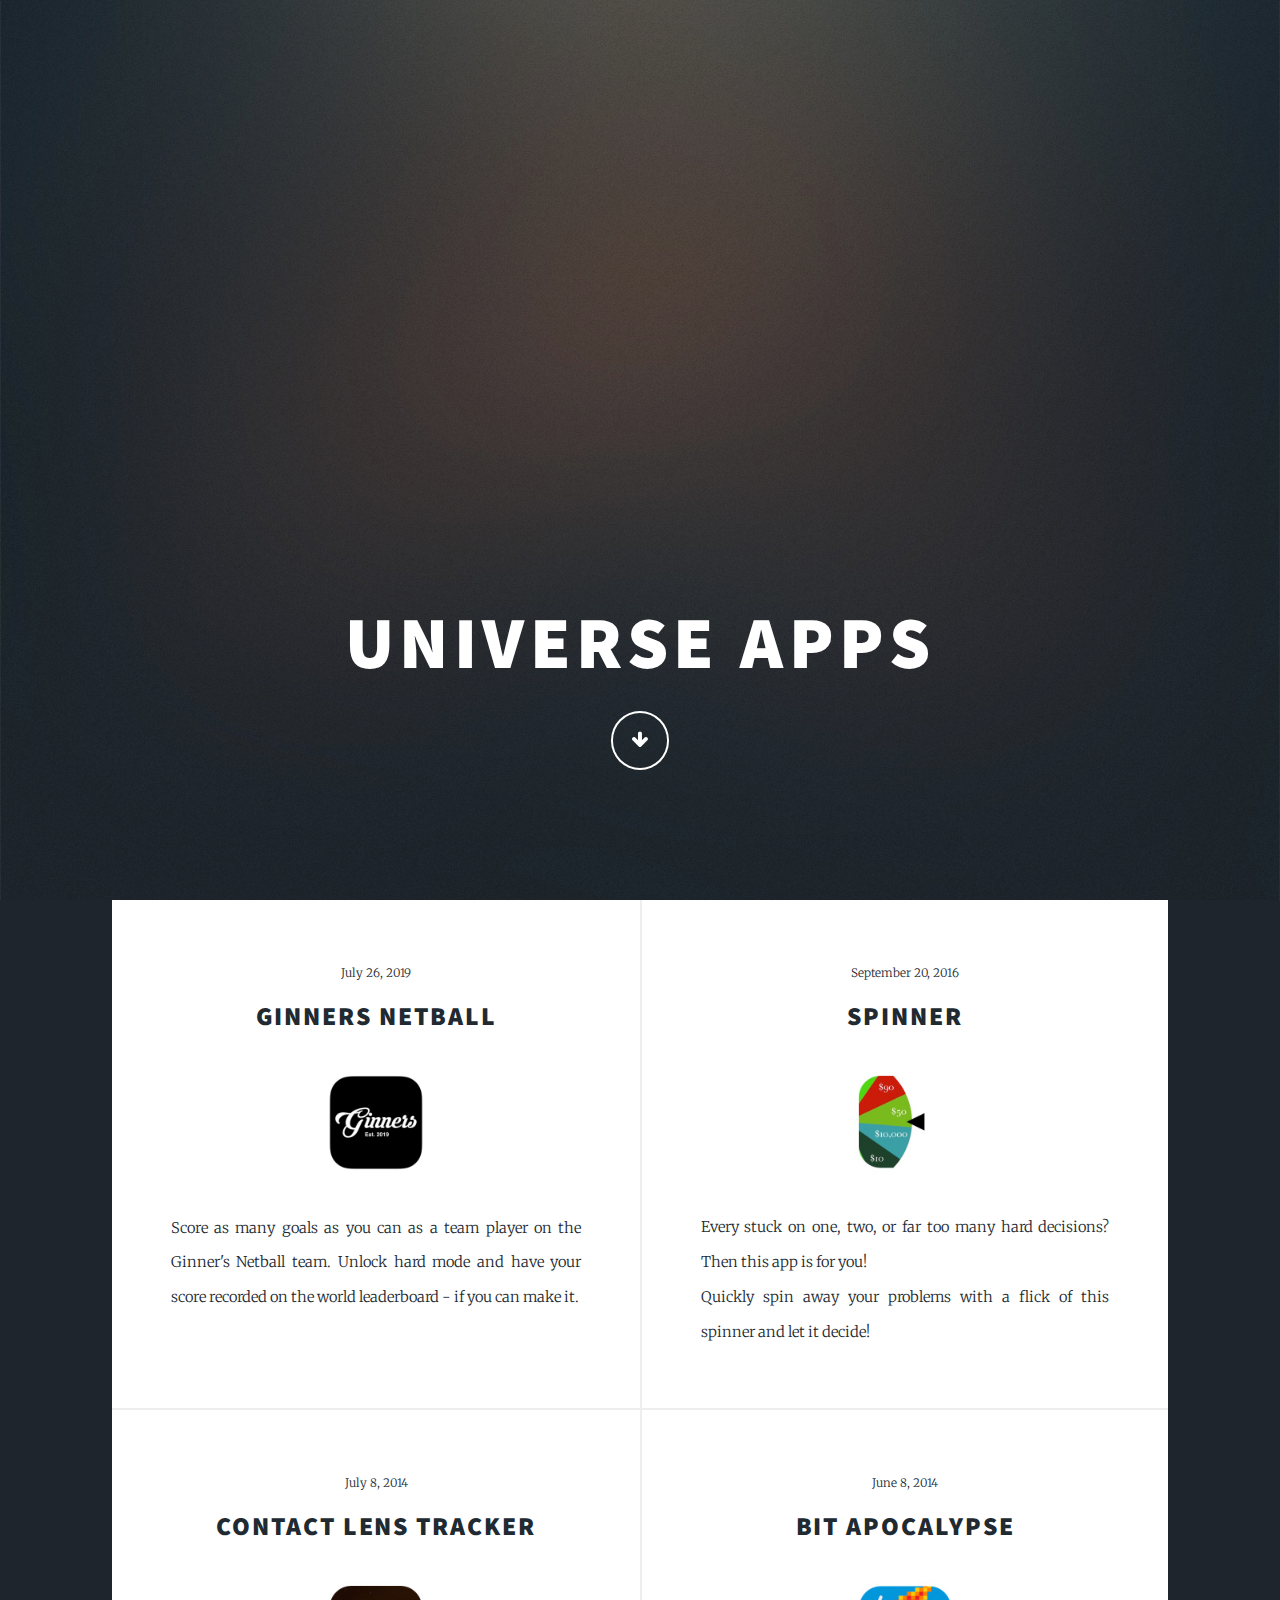
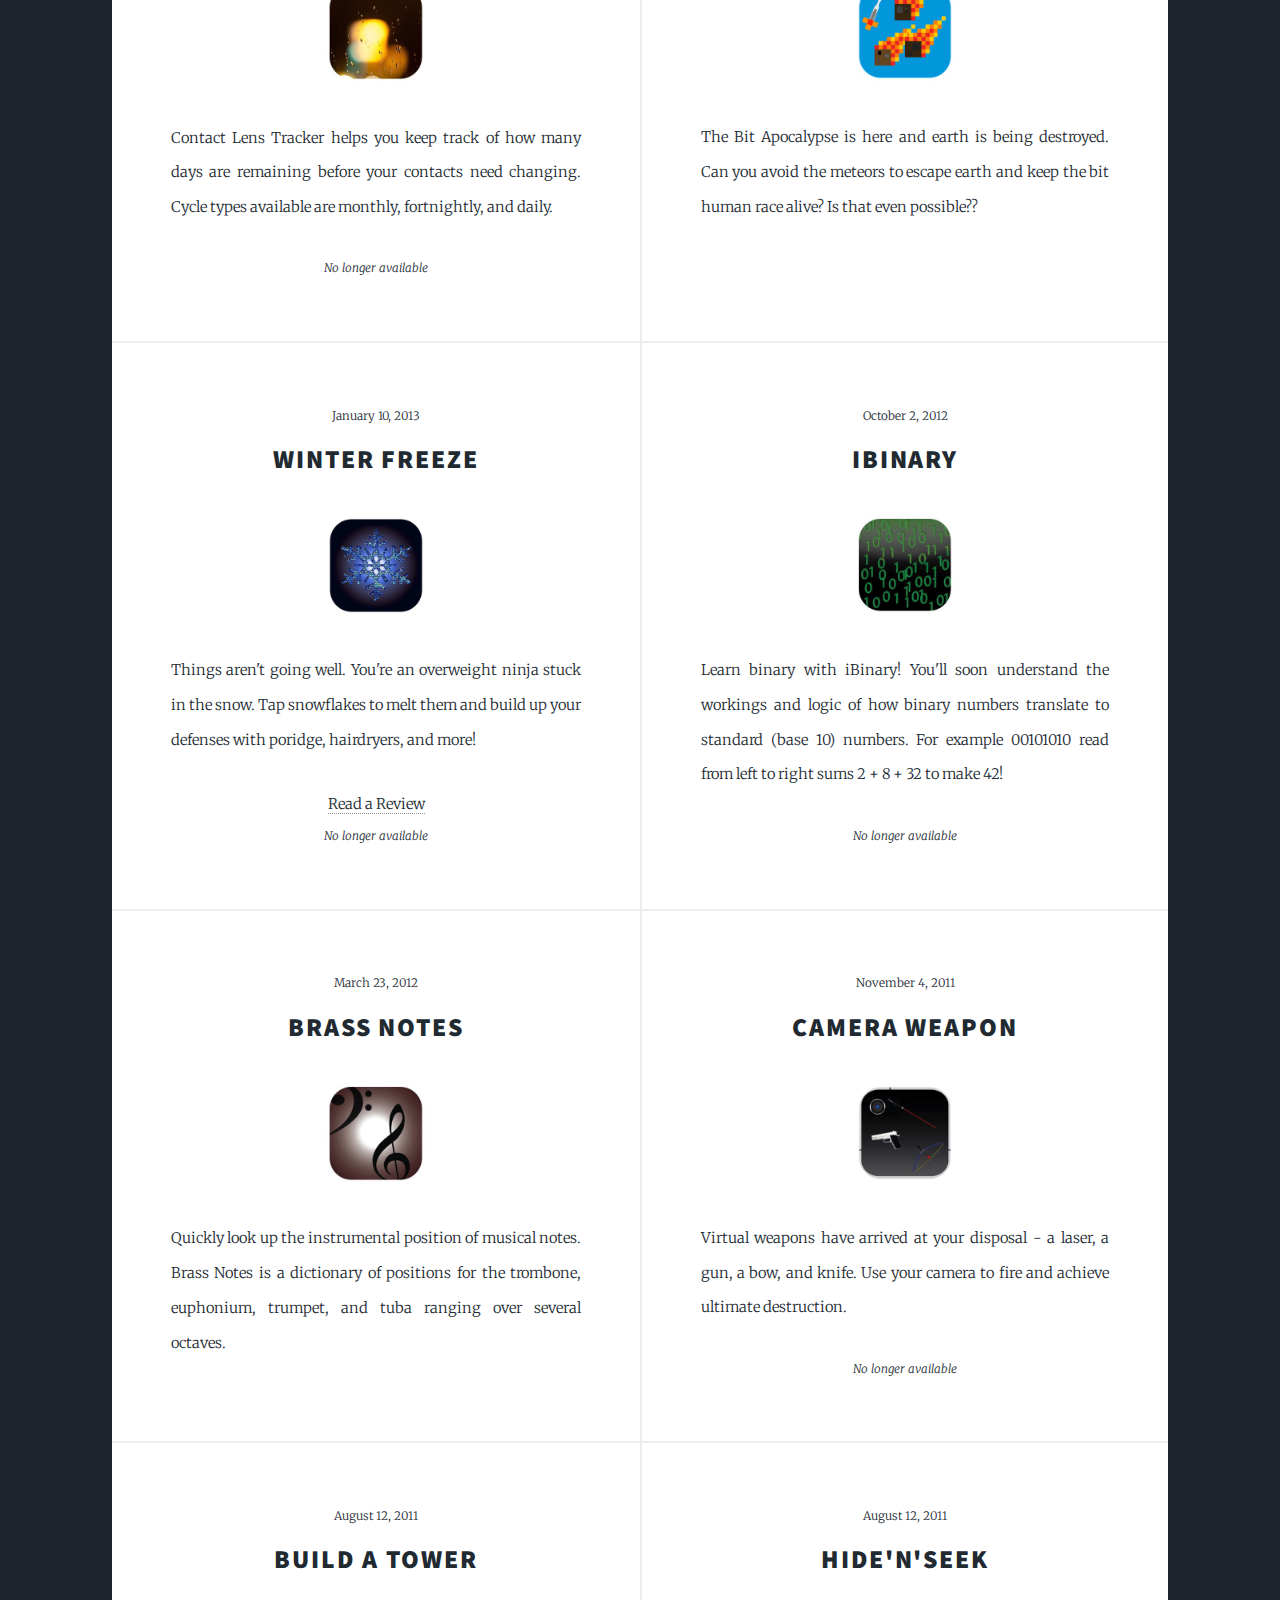
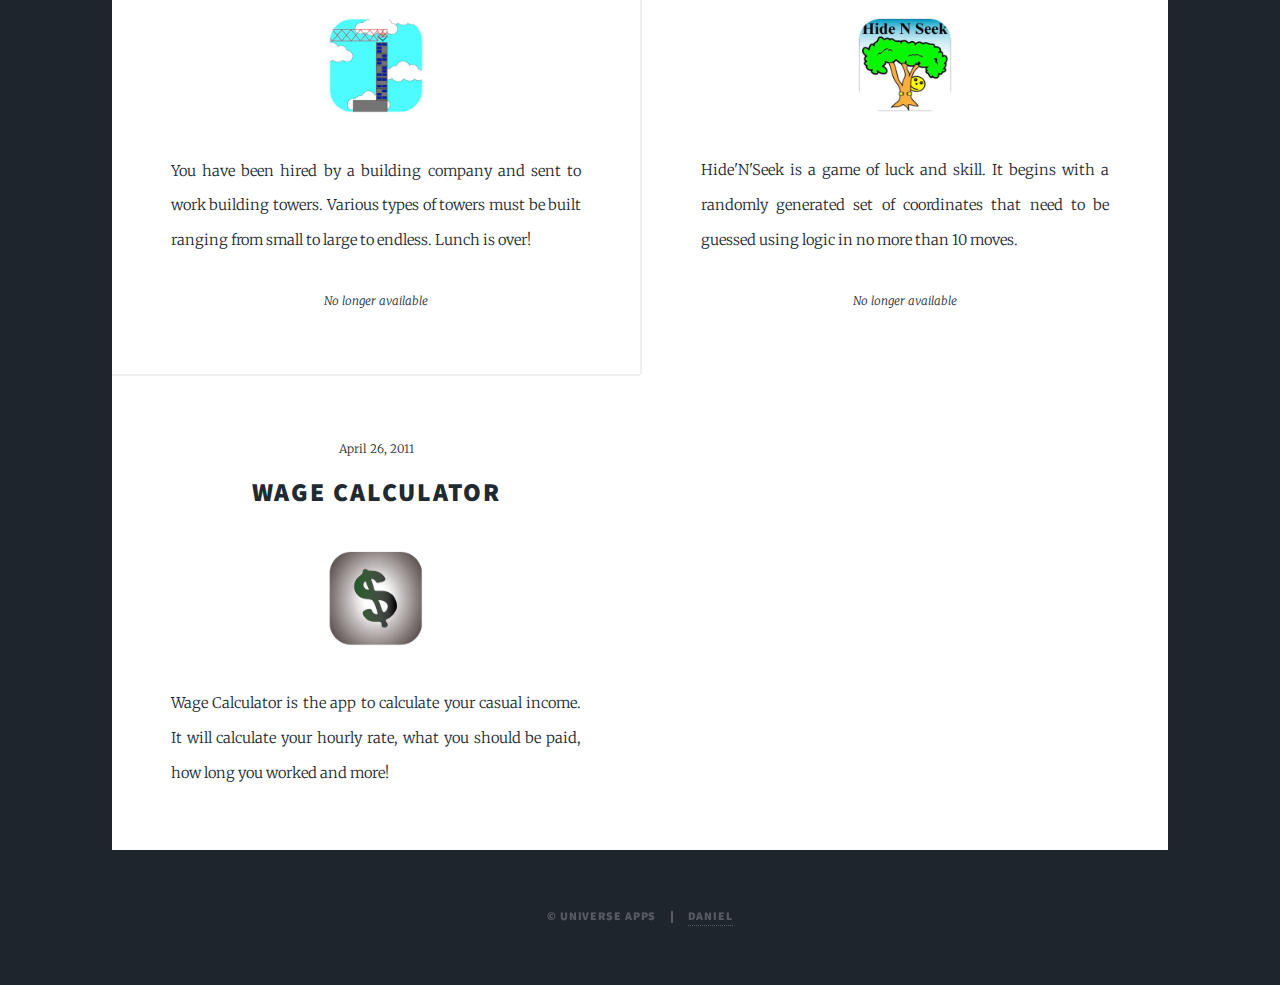
==== commit fb0bf9c3: "Updated with analytics and new apps" ====
--- a/index.html
+++ b/index.html
@@ -1,6 +1,13 @@
 <!DOCTYPE HTML>
 <html>
 	<head>
+		<!-- Google Tag Manager -->
+		<script>(function(w,d,s,l,i){w[l]=w[l]||[];w[l].push({'gtm.start':
+		new Date().getTime(),event:'gtm.js'});var f=d.getElementsByTagName(s)[0],
+		j=d.createElement(s),dl=l!='dataLayer'?'&l='+l:'';j.async=true;j.src=
+		'https://www.googletagmanager.com/gtm.js?id='+i+dl;f.parentNode.insertBefore(j,f);
+		})(window,document,'script','dataLayer','GTM-W7BR6ND');</script>
+		<!-- End Google Tag Manager -->
 		<title>Home : Universe Apps</title>
 		<meta charset="utf-8" />
 		<meta name="viewport" content="width=device-width, initial-scale=1, user-scalable=no" />
@@ -8,30 +15,20 @@
 		<noscript><link rel="stylesheet" href="assets/css/noscript.css" /></noscript>
 	</head>
 	<body class="is-loading">
-
+		<!-- Google Tag Manager (noscript) -->
+		<noscript><iframe src="https://www.googletagmanager.com/ns.html?id=GTM-W7BR6ND"
+		height="0" width="0" style="display:none;visibility:hidden"></iframe></noscript>
+		<!-- End Google Tag Manager (noscript) -->
 		<!-- Wrapper -->
 			<div id="wrapper" class="fade-in">
 
 				<!-- Intro -->
 					<div id="intro">
 						<h1>Universe Apps</h1>
-						<p>Apps for everyone<br /></p>
 						<ul class="actions">
-							<li><a href="#header" class="button icon solo fa-arrow-down scrolly">Continue</a></li>
+							<li><a href="#main" class="button icon solo fa-arrow-down scrolly">Continue</a></li>
 						</ul>
 					</div>
-
-				<!-- Header -->
-					<header id="header">
-						<a href="#" class="logo">Apps</a>
-					</header>
-
-				<!-- Nav -->
-					<nav id="nav">
-						<ul class="links">
-							<li class="active"><a href="/">Home</a></li>
-						</ul>
-					</nav>
 
 				<!-- Main -->
 					<div id="main">
@@ -40,132 +37,108 @@
 						<section class="posts">
 							<article>
 								<header>
+									<span class="date">July 26, 2019</span>
+									<h2><a href="https://apps.apple.com/us/app/ginners-netball/id1474243413" target="_blank" rel="noopener noreferrer">Ginners Netball</a></h2>
+								</header>
+								<a href="https://apps.apple.com/us/app/ginners-netball/id1474243413" target="_blank" rel="noopener noreferrer" class="image fit"><img src="images/icon-ginnersnetball.png" alt="Ginners Netball Icon"/></a>
+								<p>Score as many goals as you can as a team player on the Ginner's Netball team. Unlock hard mode and have your score recorded on the world leaderboard - if you can make it.</p>
+							</article>
+
+							<article>
+								<header>
 									<span class="date">September 20, 2016</span>
-									<h2><a href="#">Spinner</a></h2>
+									<h2><a href="https://apps.apple.com/us/app/music-ali-cation-spinner/id1155914004" target="_blank" rel="noopener noreferrer">Spinner</a></h2>
 								</header>
-								<a href="#" class="image fit"><img src="images/icon-spinner.jpg" alt="Spinner Icon" /></a>
-								<a href="https://itunes.apple.com/us/app/music-ali-cation-spinner/id1155914004?mt=8">View in Store</a>
+								<a href="https://apps.apple.com/us/app/music-ali-cation-spinner/id1155914004" target="_blank" rel="noopener noreferrer" class="image fit"><img src="images/icon-spinner.jpg" alt="Spinner Icon" /></a>
 								<p>Every stuck on one, two, or far too many hard decisions? Then this app is for you!<br/>Quickly spin away your problems with a flick of this spinner and let it decide!</p>
-								<ul class="actions">
-									<!-- <li><a href="#" class="button">I want more!</a></li> -->
-								</ul>
 							</article>
 
 							<article>
 								<header>
 									<span class="date">July 8, 2014</span>
-									<h2><a href="#">Contact Lens Tracker</a></h2>
+									<h2>Contact Lens Tracker</h2>
 								</header>
-								<a href="#" class="image fit"><img src="images/icon-contactlenstracker.jpg" alt="Contact Lens Tracker Icon" /></a>
-								<a href="https://itunes.apple.com/us/app/contact-lens-tracker/id894402093?mt=8">View in Store</a>
-								<p>Contact Lens Tracker helps you keep track how many days remaining are in your cycle before contacts need changing. Cycle types available are monthly, fortnightly, and daily.</p>
-								<ul class="actions">
-									<!-- <li><a href="#" class="button">I want more!</a></li> -->
-								</ul>
+								<a class="image fit"><img src="images/icon-contactlenstracker.jpg" alt="Contact Lens Tracker Icon" /></a>
+								<p>Contact Lens Tracker helps you keep track of how many days are remaining before your contacts need changing. Cycle types available are monthly, fortnightly, and daily.</p>
+								<span class="note">No longer available</span>
 							</article>
 
 							<article>
 								<header>
 									<span class="date">June 8, 2014</span>
-									<h2><a href="#">Bit Apocalypse</a></h2>
+									<h2><a href="https://apps.apple.com/us/app/bit-apocalypse/id873081896" target="_blank" rel="noopener noreferrer">Bit Apocalypse</a></h2>
 								</header>
-								<a href="#" class="image fit"><img src="images/icon-bitapocalypse.jpg" alt="Bit Apocalypse Icon" /></a>
-								<a href="https://itunes.apple.com/us/app/bit-apocalypse/id873081896?mt=8">View in Store</a>
+								<a href="https://apps.apple.com/us/app/bit-apocalypse/id873081896" target="_blank" rel="noopener noreferrer" class="image fit"><img src="images/icon-bitapocalypse.jpg" alt="Bit Apocalypse Icon" /></a>
 								<p>The Bit Apocalypse is here and earth is being destroyed. Can you avoid the meteors to escape earth and keep the bit human race alive? Is that even possible??</p>
-								<ul class="actions">
-									<!-- <li><a href="#" class="button">I want more!</a></li> -->
-								</ul>
 							</article>
 							
 							<article>
 								<header>
 									<span class="date">January 10, 2013</span>
-									<h2><a href="#">Winter Freeze</a></h2>
+									<h2>Winter Freeze</h2>
 								</header>
-								<a href="#" class="image fit"><img src="images/icon-winterfreeze.jpg" alt="Winter Freeze Icon" /></a>
-								<a href="https://itunes.apple.com/au/app/winter-freeze/id590223038?mt=8">View in Store</a>
-								<p>You're an overweight ninja stuck in the snow. SURVIVE!<br/>But don't worry, its easy. Just tap the snow flakes to melt them... until you are overrun than is!</p>
-								<ul class="actions">
-									<!-- <li><a href="#" class="button">I want more!</a></li> -->
-								</ul>
+								<a class="image fit"><img src="images/icon-winterfreeze.jpg" alt="Winter Freeze Icon"/></a>
+								<p>Things aren't going well. You're an overweight ninja stuck in the snow. Tap snowflakes to melt them and build up your defenses with poridge, hairdryers, and more!</p>
+								<a href="https://appadvice.com/review/quirky-app-of-the-day-winter-freeze-trains-ninjas-for-subzero-weather" target="_blank" rel="noopener noreferrer">Read a Review</a>
+								<span class="note">No longer available</span>
 							</article>
 
 							<article>
 								<header>
 									<span class="date">October 2, 2012</span>
-									<h2><a href="#">iBinary</a></h2>
+									<h2>iBinary</h2>
 								</header>
-								<a href="#" class="image fit"><img src="images/icon-ibinary.jpg" alt="i Binary Icon" /></a>
-								<a href="https://itunes.apple.com/au/app/ibinary/id564707224?mt=8">View in Store</a>
-								<p>iBinary is the app to show you the working and logic of how binary numbers work. It will teach you how read 00101010 and understand it as 42, the meaning of life. </p>
-								<ul class="actions">
-									<!-- <li><a href="#" class="button">I want more!</a></li> -->
-								</ul>
+								<a class="image fit"><img src="images/icon-ibinary.jpg" alt="i Binary Icon" /></a>
+								<p>Learn binary with iBinary! You'll soon understand the workings and logic of how binary numbers translate to standard (base 10) numbers. For example 00101010 read from left to right sums 2 + 8 + 32 to make 42!</p>
+								<span class="note">No longer available</span>
 							</article>
 
 							<article>
 								<header>
 									<span class="date">March 23, 2012</span>
-									<h2><a href="#">Brass Notes</a></h2>
+									<h2><a href="https://apps.apple.com/au/app/brass-notes/id508528461" target="_blank" rel="noopener noreferrer">Brass Notes</a></h2>
 								</header>
-								<a href="#" class="image fit"><img src="images/icon-brassnotes.jpg" alt="Brass Notes Icon" /></a>
-								<a href="https://itunes.apple.com/au/app/brass-notes/id508528461?mt=8">View in Store</a>
-								<p>Brass Notes is the app to quickly check the position or fingering of a note while practicing. Instruments included are the trigger trombone, euphonium, trumpet, and tuba.</p>
-								<ul class="actions">
-									<!-- <li><a href="#" class="button">I want more!</a></li> -->
-								</ul>
+								<a href="https://apps.apple.com/au/app/brass-notes/id508528461" target="_blank" rel="noopener noreferrer" class="image fit"><img src="images/icon-brassnotes.jpg" alt="Brass Notes Icon" /></a>
+								<p>Quickly look up the instrumental position of musical notes. Brass Notes is a dictionary of positions for the trombone, euphonium, trumpet, and tuba ranging over several octaves.</p>
 							</article>
 
 							<article>
 								<header>
 									<span class="date">November 4, 2011</span>
-									<h2><a href="#">Camera Weapon</a></h2>
+									<h2>Camera Weapon</h2>
 								</header>
-								<a href="#" class="image fit"><img src="images/icon-cameraweapon.jpg" alt="Camera Weapon Icon" /></a>
-								<a href="https://itunes.apple.com/au/app/camera-weapon/id477100239?mt=8">View in Store</a>
-								<p>A laser, pistol, bow, knife, and a camera. These weapons are at your disposal for ultimate destruction.<br/>Fire virtually at anything using your camera!</p>
-								<ul class="actions">
-									<!-- <li><a href="#" class="button">I want more!</a></li> -->
-								</ul>
+								<a class="image fit"><img src="images/icon-cameraweapon.jpg" alt="Camera Weapon Icon" /></a>
+								<p>Virtual weapons have arrived at your disposal - a laser, a gun, a bow, and knife. Use your camera to fire and achieve ultimate destruction.</p>
+								<span class="note">No longer available</span>
 							</article>
 
 							<article>
 								<header>
 									<span class="date">August 12, 2011</span>
-									<h2><a href="#">Build a Tower</a></h2>
+									<h2>Build a Tower</h2>
 								</header>
-								<a href="#" class="image fit"><img src="images/icon-buildatower.jpg" alt="Build a Tower Icon" /></a>
-								<a href="https://itunes.apple.com/au/app/build-a-tower/id455573363?mt=8">View in Store</a>
-								<p>You have been hired by a building company and sent to work building towers. Types of towers range from small to endless. What can you build?</p>
-								<ul class="actions">
-									<!-- <li><a href="#" class="button">I want more!</a></li> -->
-								</ul>
+								<a class="image fit"><img src="images/icon-buildatower.jpg" alt="Build a Tower Icon" /></a>
+								<p>You have been hired by a building company and sent to work building towers. Various types of towers must be built ranging from small to large to endless. Lunch is over!</p>
+								<span class="note">No longer available</span>
 							</article>
 
 							<article>
 								<header>
 									<span class="date">August 12, 2011</span>
-									<h2><a href="#">Hide'N'Seek</a></h2>
+									<h2>Hide'N'Seek</h2>
 								</header>
-								<a href="#" class="image fit"><img src="images/icon-hidenseek.jpg" alt="Hide N Seek Icon" /></a>
-								<a href="https://itunes.apple.com/au/app/hidenseek/id452963052?mt=8">View in Store</a>
+								<a class="image fit"><img src="images/icon-hidenseek.jpg" alt="Hide N Seek Icon" /></a>
 								<p>Hide'N'Seek is a game of luck and skill. It begins with a randomly generated set of coordinates that need to be guessed using logic in no more than 10 moves.</p>
-								<ul class="actions">
-									<!-- <li><a href="#" class="button">I want more!</a></li> -->
-								</ul>
+								<span class="note">No longer available</span>
 							</article>
 
 							<article>
 								<header>
 									<span class="date">April 26, 2011</span>
-									<h2><a href="#">Wage Calculator</a></h2>
+									<h2><a href="https://apps.apple.com/au/app/wage-calculator/id431504537" target="_blank" rel="noopener noreferrer">Wage Calculator</a></h2>
 								</header>
-								<a href="#" class="image fit"><img src="images/icon-wagecalculator.jpg" alt="Wage Calculator Icon" /></a>
-								<a href="https://itunes.apple.com/au/app/wage-calculator/id431504537?mt=8">View in Store</a>
+								<a href="https://apps.apple.com/au/app/wage-calculator/id431504537" target="_blank" rel="noopener noreferrer" class="image fit"><img src="images/icon-wagecalculator.jpg" alt="Wage Calculator Icon"/></a>
 								<p>Wage Calculator is the app to calculate your casual income. It will calculate your hourly rate, what you should be paid, how long you worked and more!</p>
-								<ul class="actions">
-									<!-- <li><a href="#" class="button">I want more!</a></li> -->
-								</ul>
 							</article>
 					
 						</section>
@@ -175,7 +148,7 @@
 
 				<!-- Copyright -->
 					<div id="copyright">
-						<ul><li>&copy; Universe Apps</li><li><a href="#">Daniel</a></li></ul>
+						<ul><li>&copy; Universe Apps</li><li><a href="https://daniel.st" target="_blank" rel="noopener noreferrer">Daniel</a></li></ul>
 					</div>
 
 			</div>
--- a/assets/css/main.css
+++ b/assets/css/main.css
@@ -2720,6 +2720,15 @@
 			height: 1;
 			margin: 0 0 1rem 0;
 			position: relative;
+		}
+
+		.note {
+			display: block;
+			font-size: 0.8rem;
+			height: 1;
+			margin: 0 0 1rem 0;
+			position: relative;
+			font-style: italic;
 		}
 
 		header > p {
